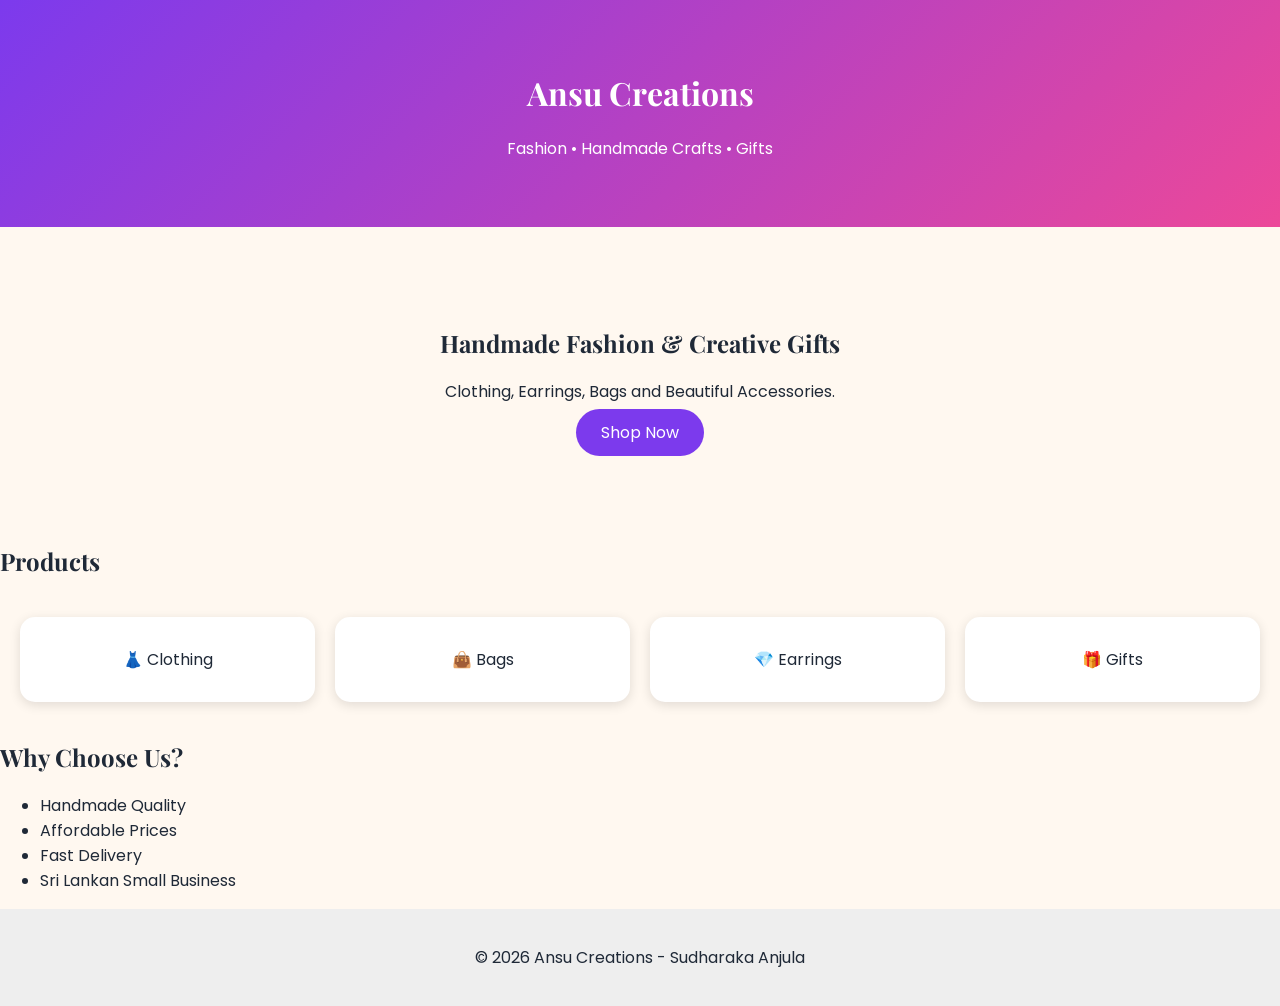
==== index.html @ 18006eec "Add files via upload" ====
<!DOCTYPE html>
<html>
<head>
<meta charset="UTF-8">
<meta name="viewport" content="width=device-width,initial-scale=1">
<title>Ansu Creations</title>
<link href="https://fonts.googleapis.com/css2?family=Poppins:wght@300;400;600&family=Playfair+Display:wght@700&display=swap" rel="stylesheet">
<link rel="stylesheet" href="style.css">
</head>
<body>
<header>
<h1>Ansu Creations</h1>
<p>Fashion • Handmade Crafts • Gifts</p>
</header>

<section class="hero">
<h2>Handmade Fashion & Creative Gifts</h2>
<p>Clothing, Earrings, Bags and Beautiful Accessories.</p>
<a class="btn" href="#products">Shop Now</a>
</section>

<section id="products">
<h2>Products</h2>
<div class="grid">
<div class="card">👗 Clothing</div>
<div class="card">👜 Bags</div>
<div class="card">💎 Earrings</div>
<div class="card">🎁 Gifts</div>
</div>
</section>

<section>
<h2>Why Choose Us?</h2>
<ul>
<li>Handmade Quality</li>
<li>Affordable Prices</li>
<li>Fast Delivery</li>
<li>Sri Lankan Small Business</li>
</ul>
</section>

<footer>
<p>© 2026 Ansu Creations - Sudharaka Anjula</p>
</footer>
<script src="script.js"></script>
</body>
</html>
---- style.css ----
body{margin:0;font-family:Poppins,sans-serif;background:#FFF8F0;color:#1F2937}
header{background:linear-gradient(135deg,#7C3AED,#EC4899);color:#fff;text-align:center;padding:50px}
h1,h2{font-family:'Playfair Display',serif}
.hero{text-align:center;padding:80px 20px}
.btn{background:#7C3AED;color:white;padding:12px 25px;border-radius:30px;text-decoration:none}
.grid{display:grid;grid-template-columns:repeat(auto-fit,minmax(180px,1fr));gap:20px;padding:20px}
.card{background:white;padding:30px;border-radius:15px;box-shadow:0 3px 12px rgba(0,0,0,.12);text-align:center}
footer{text-align:center;padding:20px;background:#eee}
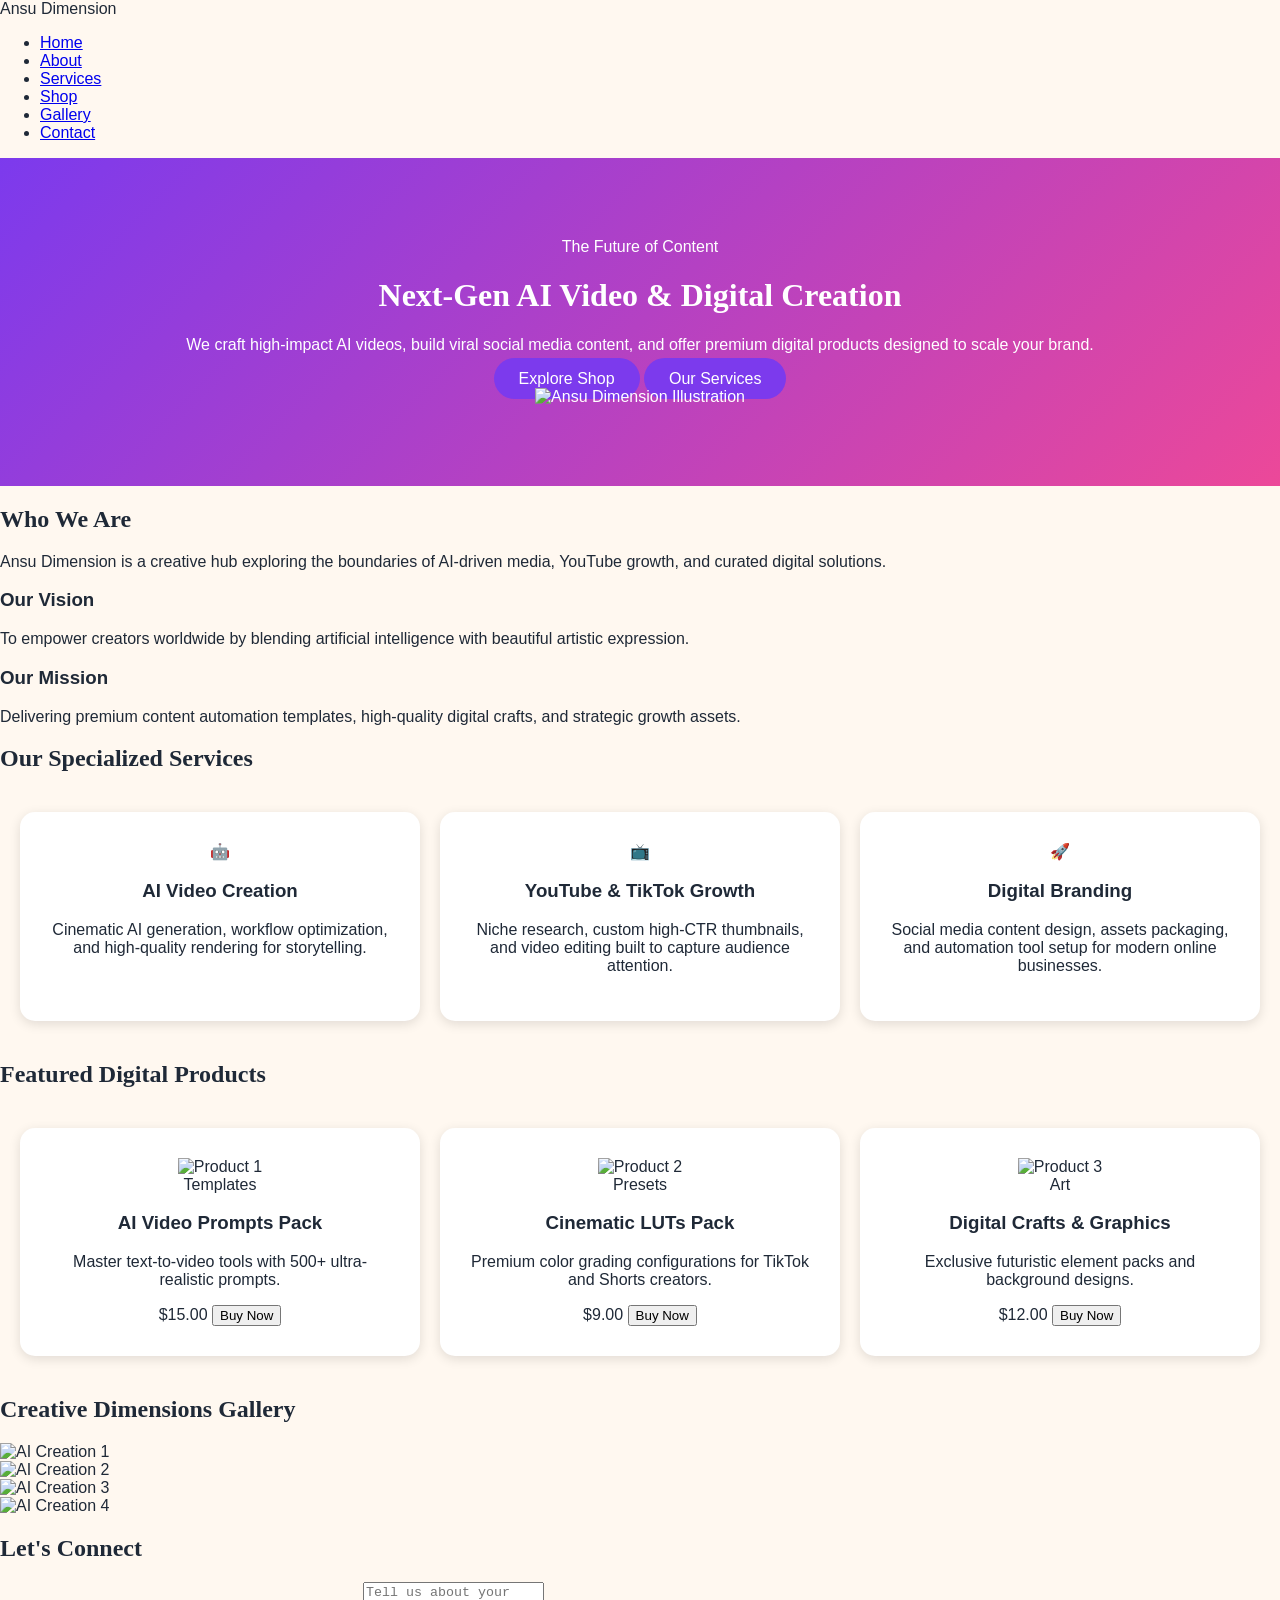
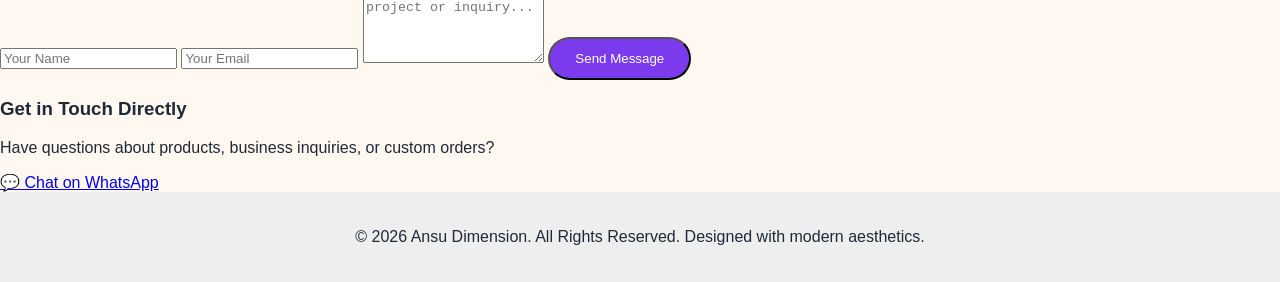
==== commit 28a3803a: "Revise index.html for branding and layout updates" ====
--- a/index.html
+++ b/index.html
@@ -1,47 +1,174 @@
 <!DOCTYPE html>
-<html>
+<html lang="en">
 <head>
-<meta charset="UTF-8">
-<meta name="viewport" content="width=device-width,initial-scale=1">
-<title>Ansu Creations</title>
-<link href="https://fonts.googleapis.com/css2?family=Poppins:wght@300;400;600&family=Playfair+Display:wght@700&display=swap" rel="stylesheet">
-<link rel="stylesheet" href="style.css">
+    <meta charset="UTF-8">
+    <meta name="viewport" content="width=device-width, initial-scale=1.0">
+    <title>Ansu Dimension | Create. Share. Sell.</title>
+    <link rel="stylesheet" href="style.css">
 </head>
 <body>
-<header>
-<h1>Ansu Creations</h1>
-<p>Fashion • Handmade Crafts • Gifts</p>
-</header>
 
-<section class="hero">
-<h2>Handmade Fashion & Creative Gifts</h2>
-<p>Clothing, Earrings, Bags and Beautiful Accessories.</p>
-<a class="btn" href="#products">Shop Now</a>
-</section>
+    <!-- Navigation Bar -->
+    <nav class="navbar">
+        <div class="logo">Ansu <span>Dimension</span></div>
+        <ul class="nav-links">
+            <li><a href="#home">Home</a></li>
+            <li><a href="#about">About</a></li>
+            <li><a href="#services">Services</a></li>
+            <li><a href="#shop">Shop</a></li>
+            <li><a href="#gallery">Gallery</a></li>
+            <li><a href="#contact">Contact</a></li>
+        </ul>
+    </nav>
 
-<section id="products">
-<h2>Products</h2>
-<div class="grid">
-<div class="card">👗 Clothing</div>
-<div class="card">👜 Bags</div>
-<div class="card">💎 Earrings</div>
-<div class="card">🎁 Gifts</div>
-</div>
-</section>
+    <!-- Hero Section -->
+    <header id="home" class="hero">
+        <div class="hero-container">
+            <div class="hero-text">
+                <span class="badge">The Future of Content</span>
+                <h1>Next-Gen AI Video & Digital Creation</h1>
+                <p>We craft high-impact AI videos, build viral social media content, and offer premium digital products designed to scale your brand.</p>
+                <div class="hero-buttons">
+                    <a href="#shop" class="btn btn-primary">Explore Shop</a>
+                    <a href="#services" class="btn btn-secondary">Our Services</a>
+                </div>
+            </div>
+            <div class="hero-image">
+                <img src="assets/hero-illustration.svg" alt="Ansu Dimension Illustration">
+            </div>
+        </div>
+    </header>
 
-<section>
-<h2>Why Choose Us?</h2>
-<ul>
-<li>Handmade Quality</li>
-<li>Affordable Prices</li>
-<li>Fast Delivery</li>
-<li>Sri Lankan Small Business</li>
-</ul>
-</section>
+    <!-- About Section -->
+    <section id="about" class="about">
+        <div class="container">
+            <h2>Who We Are</h2>
+            <div class="line"></div>
+            <p class="section-desc">Ansu Dimension is a creative hub exploring the boundaries of AI-driven media, YouTube growth, and curated digital solutions.</p>
+            <div class="about-grid">
+                <div class="about-box">
+                    <h3>Our Vision</h3>
+                    <p>To empower creators worldwide by blending artificial intelligence with beautiful artistic expression.</p>
+                </div>
+                <div class="about-box">
+                    <h3>Our Mission</h3>
+                    <p>Delivering premium content automation templates, high-quality digital crafts, and strategic growth assets.</p>
+                </div>
+            </div>
+        </div>
+    </section>
 
-<footer>
-<p>© 2026 Ansu Creations - Sudharaka Anjula</p>
-</footer>
-<script src="script.js"></script>
+    <!-- Services Section -->
+    <section id="services" class="services">
+        <div class="container">
+            <h2>Our Specialized Services</h2>
+            <div class="line"></div>
+            <div class="grid">
+                <div class="card service-card">
+                    <div class="icon">🤖</div>
+                    <h3>AI Video Creation</h3>
+                    <p>Cinematic AI generation, workflow optimization, and high-quality rendering for storytelling.</p>
+                </div>
+                <div class="card service-card">
+                    <div class="icon">📺</div>
+                    <h3>YouTube & TikTok Growth</h3>
+                    <p>Niche research, custom high-CTR thumbnails, and video editing built to capture audience attention.</p>
+                </div>
+                <div class="card service-card">
+                    <div class="icon">🚀</div>
+                    <h3>Digital Branding</h3>
+                    <p>Social media content design, assets packaging, and automation tool setup for modern online businesses.</p>
+                </div>
+            </div>
+        </div>
+    </section>
+
+    <!-- Shop Section -->
+    <section id="shop" class="shop">
+        <div class="container">
+            <h2>Featured Digital Products</h2>
+            <div class="line"></div>
+            <div class="grid">
+                <div class="card product-card">
+                    <img src="assets/prod-templates.svg" alt="Product 1">
+                    <div class="product-info">
+                        <span class="prod-tag">Templates</span>
+                        <h3>AI Video Prompts Pack</h3>
+                        <p>Master text-to-video tools with 500+ ultra-realistic prompts.</p>
+                        <div class="price-row">
+                            <span class="price">$15.00</span>
+                            <button class="btn-buy" onclick="buyItem('AI Video Prompts Pack')">Buy Now</button>
+                        </div>
+                    </div>
+                </div>
+                <div class="card product-card">
+                    <img src="assets/prod-lut.svg" alt="Product 2">
+                    <div class="product-info">
+                        <span class="prod-tag">Presets</span>
+                        <h3>Cinematic LUTs Pack</h3>
+                        <p>Premium color grading configurations for TikTok and Shorts creators.</p>
+                        <div class="price-row">
+                            <span class="price">$9.00</span>
+                            <button class="btn-buy" onclick="buyItem('Cinematic LUTs Pack')">Buy Now</button>
+                        </div>
+                    </div>
+                </div>
+                <div class="card product-card">
+                    <img src="assets/prod-crafts.svg" alt="Product 3">
+                    <div class="product-info">
+                        <span class="prod-tag">Art</span>
+                        <h3>Digital Crafts & Graphics</h3>
+                        <p>Exclusive futuristic element packs and background designs.</p>
+                        <div class="price-row">
+                            <span class="price">$12.00</span>
+                            <button class="btn-buy" onclick="buyItem('Digital Crafts Pack')">Buy Now</button>
+                        </div>
+                    </div>
+                </div>
+            </div>
+        </div>
+    </section>
+
+    <!-- Gallery Section -->
+    <section id="gallery" class="gallery">
+        <div class="container">
+            <h2>Creative Dimensions Gallery</h2>
+            <div class="line"></div>
+            <div class="gallery-grid">
+                <div class="gallery-item"><img src="assets/gal-1.svg" alt="AI Creation 1"></div>
+                <div class="gallery-item"><img src="assets/gal-2.svg" alt="AI Creation 2"></div>
+                <div class="gallery-item"><img src="assets/gal-3.svg" alt="AI Creation 3"></div>
+                <div class="gallery-item"><img src="assets/gal-4.svg" alt="AI Creation 4"></div>
+            </div>
+        </div>
+    </section>
+
+    <!-- Contact Section -->
+    <section id="contact" class="contact">
+        <div class="container">
+            <h2>Let's Connect</h2>
+            <div class="line"></div>
+            <div class="contact-wrapper">
+                <form class="contact-form" onsubmit="handleForm(event)">
+                    <input type="text" placeholder="Your Name" required>
+                    <input type="email" placeholder="Your Email" required>
+                    <textarea placeholder="Tell us about your project or inquiry..." rows="5" required></textarea>
+                    <button type="submit" class="btn btn-primary">Send Message</button>
+                </form>
+                <div class="contact-info">
+                    <h3>Get in Touch Directly</h3>
+                    <p>Have questions about products, business inquiries, or custom orders?</p>
+                    <a href="https://wa.me/#" class="btn-whatsapp" target="_blank">💬 Chat on WhatsApp</a>
+                </div>
+            </div>
+        </div>
+    </section>
+
+    <!-- Footer -->
+    <footer>
+        <p>&copy; 2026 Ansu Dimension. All Rights Reserved. Designed with modern aesthetics.</p>
+    </footer>
+
+    <script src="script.js"></script>
 </body>
-</html>+</html>
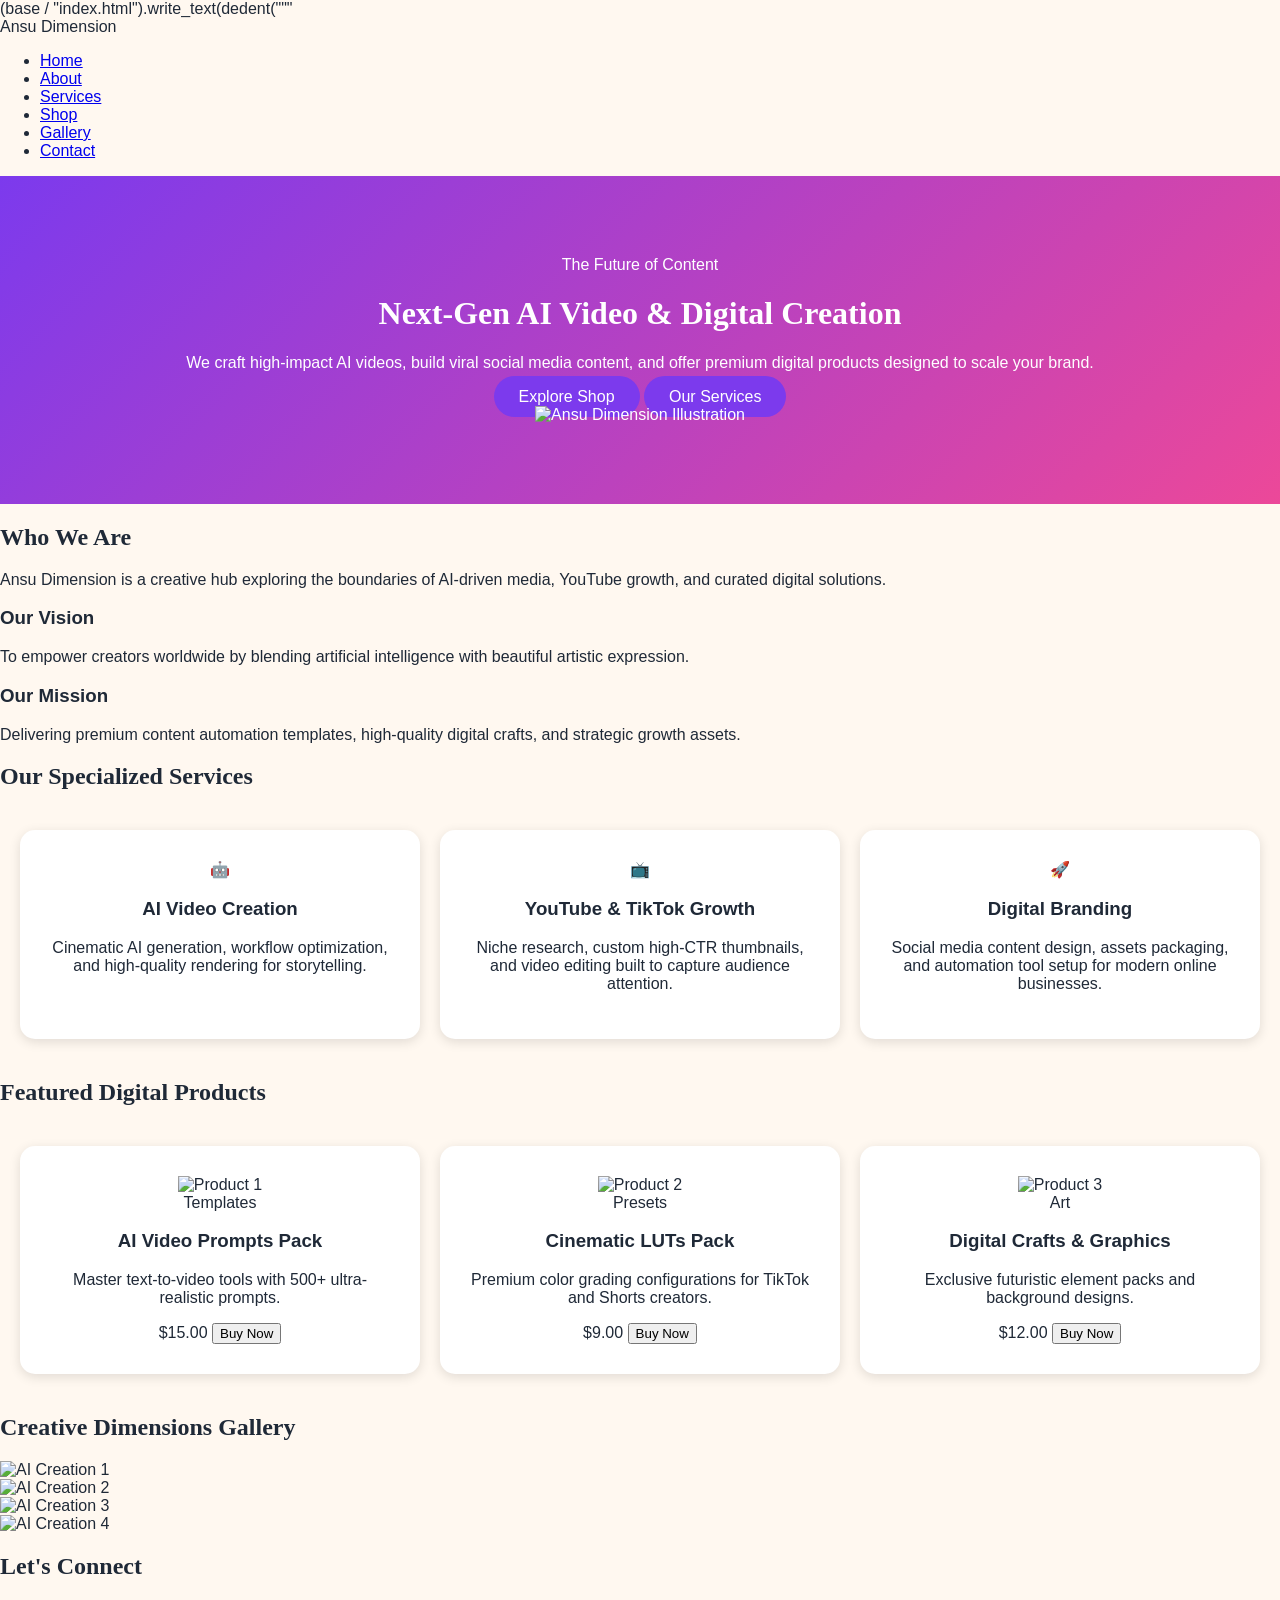
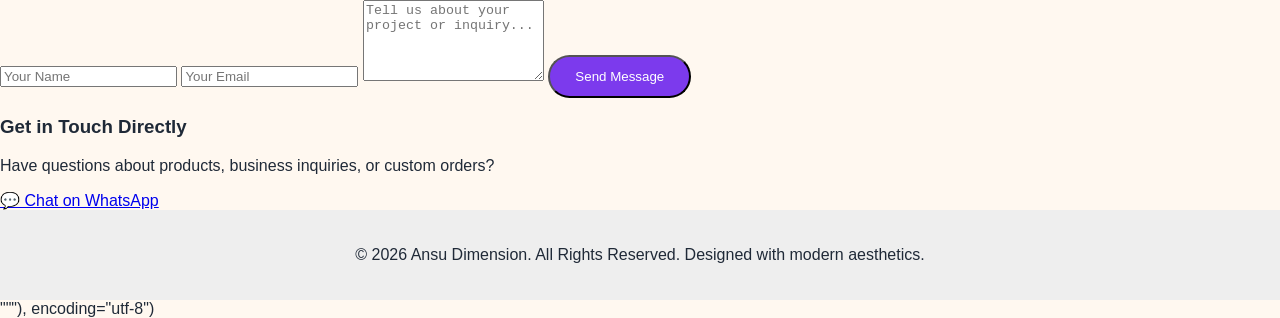
==== commit 182c9ebe: "Fix HTML structure and add missing newline" ====
--- a/index.html
+++ b/index.html
@@ -1,3 +1,4 @@
+(base / "index.html").write_text(dedent("""
 <!DOCTYPE html>
 <html lang="en">
 <head>
@@ -172,3 +173,4 @@
     <script src="script.js"></script>
 </body>
 </html>
+"""), encoding="utf-8")
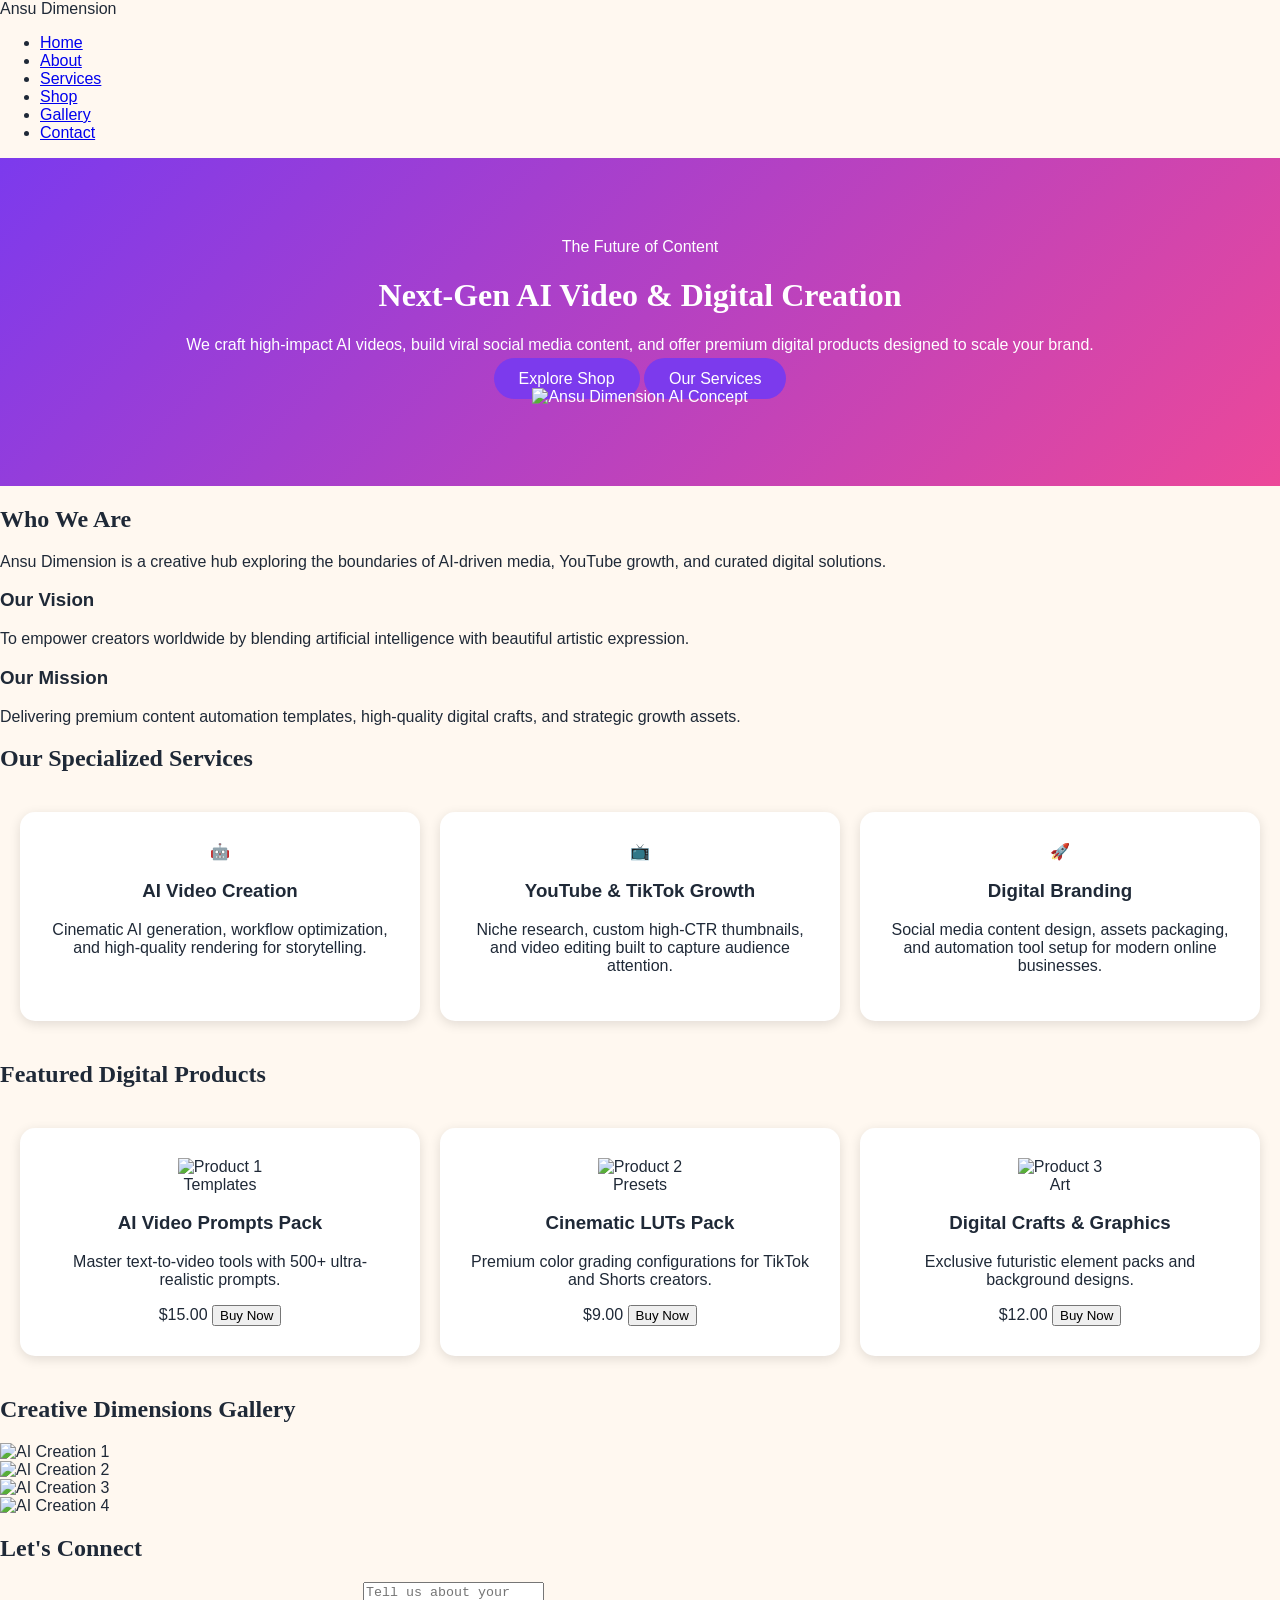
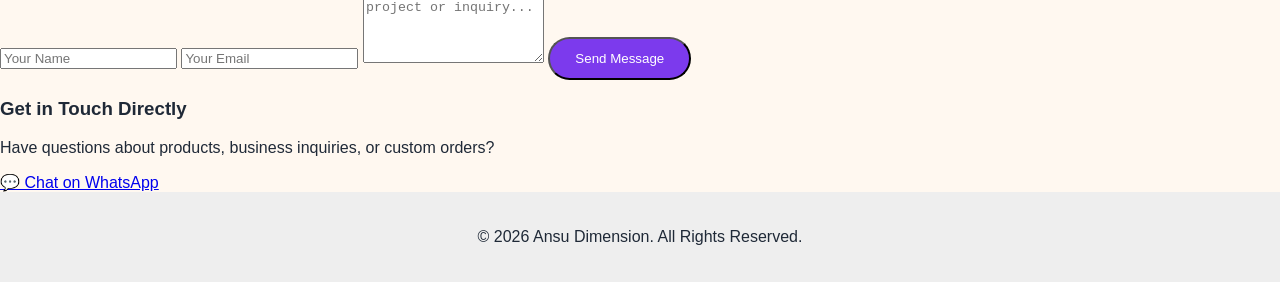
==== commit b7a5366c: "Update image sources and footer text in index.html Replaced local image sources with external URLs f" ====
--- a/index.html
+++ b/index.html
@@ -1,4 +1,3 @@
-(base / "index.html").write_text(dedent("""
 <!DOCTYPE html>
 <html lang="en">
 <head>
@@ -9,7 +8,6 @@
 </head>
 <body>
 
-    <!-- Navigation Bar -->
     <nav class="navbar">
         <div class="logo">Ansu <span>Dimension</span></div>
         <ul class="nav-links">
@@ -22,7 +20,6 @@
         </ul>
     </nav>
 
-    <!-- Hero Section -->
     <header id="home" class="hero">
         <div class="hero-container">
             <div class="hero-text">
@@ -35,12 +32,11 @@
                 </div>
             </div>
             <div class="hero-image">
-                <img src="assets/hero-illustration.svg" alt="Ansu Dimension Illustration">
+                <img src="https://images.unsplash.com/photo-1618005182384-a83a8bd57fbe?q=80&w=800&auto=format&fit=crop" alt="Ansu Dimension AI Concept">
             </div>
         </div>
     </header>
 
-    <!-- About Section -->
     <section id="about" class="about">
         <div class="container">
             <h2>Who We Are</h2>
@@ -59,7 +55,6 @@
         </div>
     </section>
 
-    <!-- Services Section -->
     <section id="services" class="services">
         <div class="container">
             <h2>Our Specialized Services</h2>
@@ -84,14 +79,13 @@
         </div>
     </section>
 
-    <!-- Shop Section -->
     <section id="shop" class="shop">
         <div class="container">
             <h2>Featured Digital Products</h2>
             <div class="line"></div>
             <div class="grid">
                 <div class="card product-card">
-                    <img src="assets/prod-templates.svg" alt="Product 1">
+                    <img src="https://images.unsplash.com/photo-1620641788421-7a1c342ea42e?q=80&w=600&auto=format&fit=crop" alt="Product 1">
                     <div class="product-info">
                         <span class="prod-tag">Templates</span>
                         <h3>AI Video Prompts Pack</h3>
@@ -103,7 +97,7 @@
                     </div>
                 </div>
                 <div class="card product-card">
-                    <img src="assets/prod-lut.svg" alt="Product 2">
+                    <img src="https://images.unsplash.com/photo-1579783902614-a3fb3927b6a5?q=80&w=600&auto=format&fit=crop" alt="Product 2">
                     <div class="product-info">
                         <span class="prod-tag">Presets</span>
                         <h3>Cinematic LUTs Pack</h3>
@@ -115,7 +109,7 @@
                     </div>
                 </div>
                 <div class="card product-card">
-                    <img src="assets/prod-crafts.svg" alt="Product 3">
+                    <img src="https://images.unsplash.com/photo-1614850523459-c2f4c699c52e?q=80&w=600&auto=format&fit=crop" alt="Product 3">
                     <div class="product-info">
                         <span class="prod-tag">Art</span>
                         <h3>Digital Crafts & Graphics</h3>
@@ -130,21 +124,19 @@
         </div>
     </section>
 
-    <!-- Gallery Section -->
     <section id="gallery" class="gallery">
         <div class="container">
             <h2>Creative Dimensions Gallery</h2>
             <div class="line"></div>
             <div class="gallery-grid">
-                <div class="gallery-item"><img src="assets/gal-1.svg" alt="AI Creation 1"></div>
-                <div class="gallery-item"><img src="assets/gal-2.svg" alt="AI Creation 2"></div>
-                <div class="gallery-item"><img src="assets/gal-3.svg" alt="AI Creation 3"></div>
-                <div class="gallery-item"><img src="assets/gal-4.svg" alt="AI Creation 4"></div>
+                <div class="gallery-item"><img src="https://images.unsplash.com/photo-1634017839464-5c339ebe3cb4?q=80&w=500" alt="AI Creation 1"></div>
+                <div class="gallery-item"><img src="https://images.unsplash.com/photo-1642543492481-44e81e3914a7?q=80&w=500" alt="AI Creation 2"></div>
+                <div class="gallery-item"><img src="https://images.unsplash.com/photo-1620641788421-7a1c342ea42e?q=80&w=500" alt="AI Creation 3"></div>
+                <div class="gallery-item"><img src="https://images.unsplash.com/photo-1618005182384-a83a8bd57fbe?q=80&w=500" alt="AI Creation 4"></div>
             </div>
         </div>
     </section>
 
-    <!-- Contact Section -->
     <section id="contact" class="contact">
         <div class="container">
             <h2>Let's Connect</h2>
@@ -165,12 +157,10 @@
         </div>
     </section>
 
-    <!-- Footer -->
     <footer>
-        <p>&copy; 2026 Ansu Dimension. All Rights Reserved. Designed with modern aesthetics.</p>
+        <p>&copy; 2026 Ansu Dimension. All Rights Reserved.</p>
     </footer>
 
     <script src="script.js"></script>
 </body>
 </html>
-"""), encoding="utf-8")
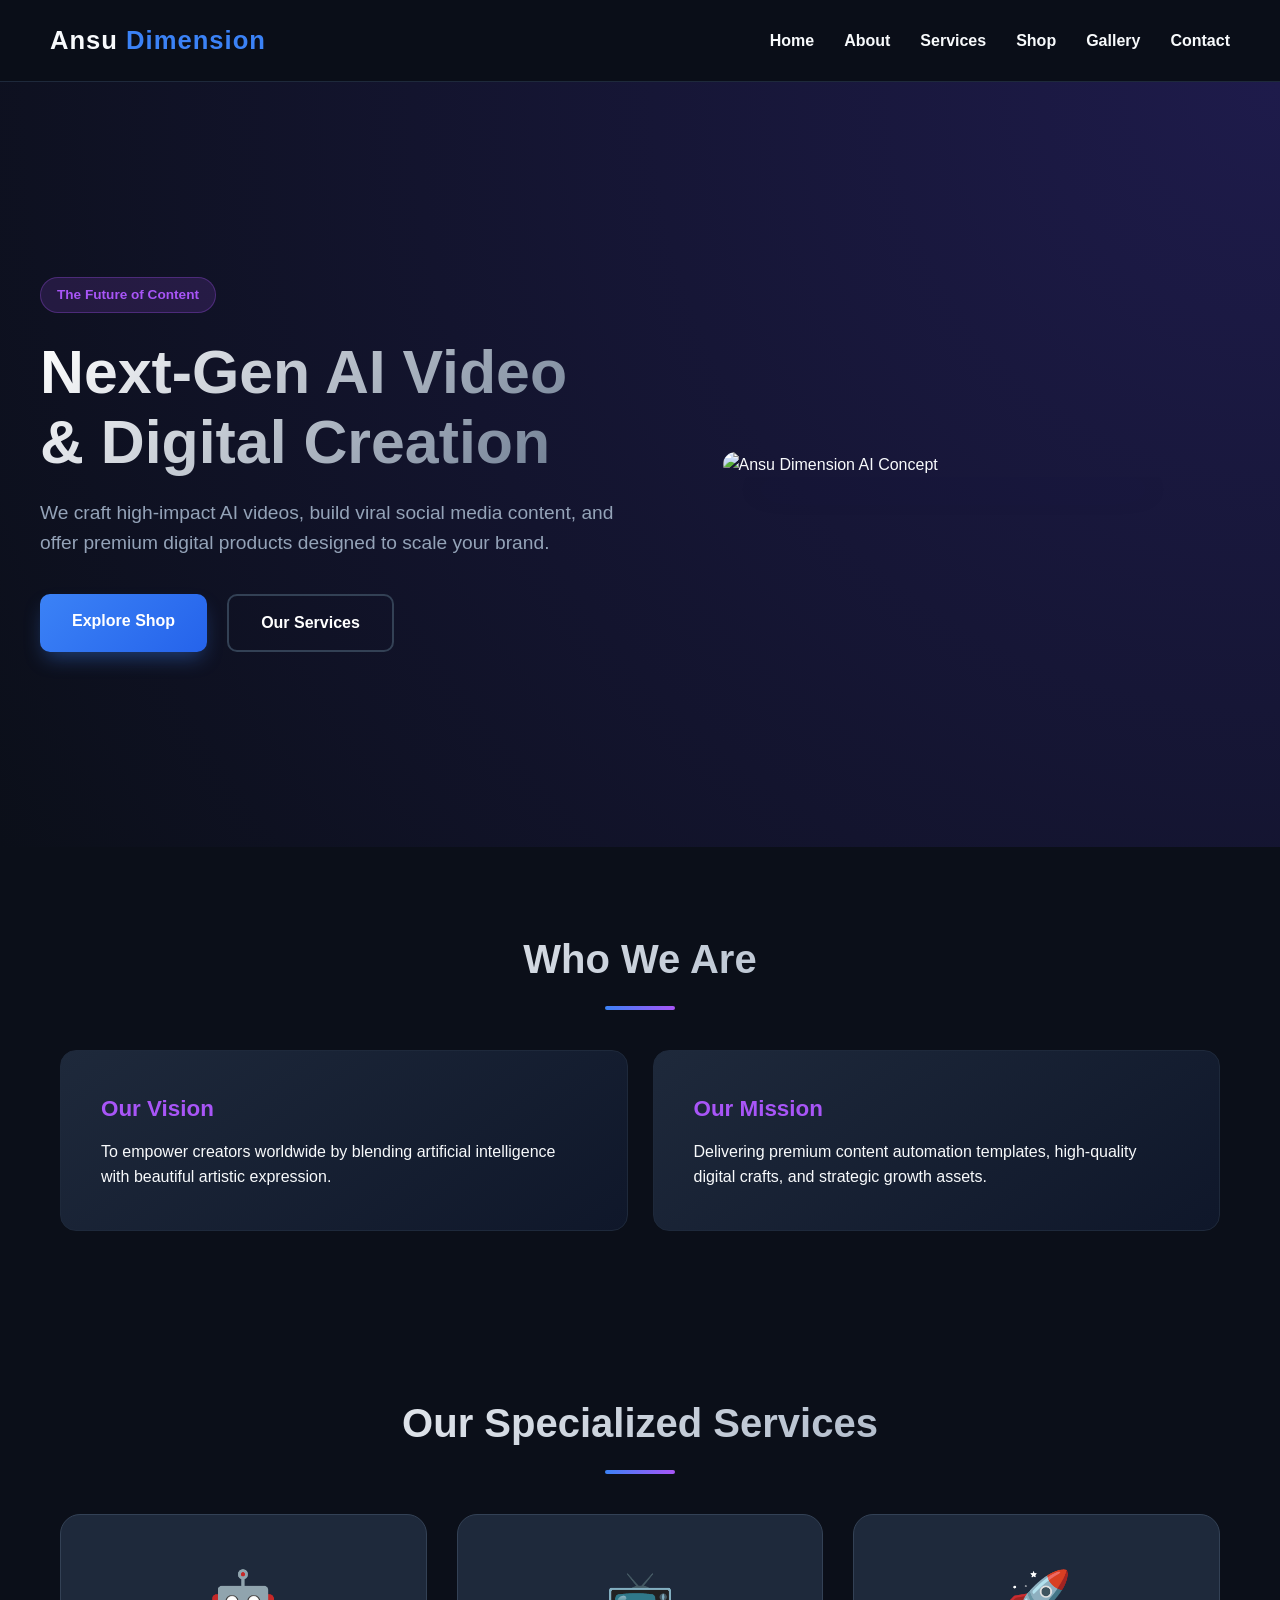
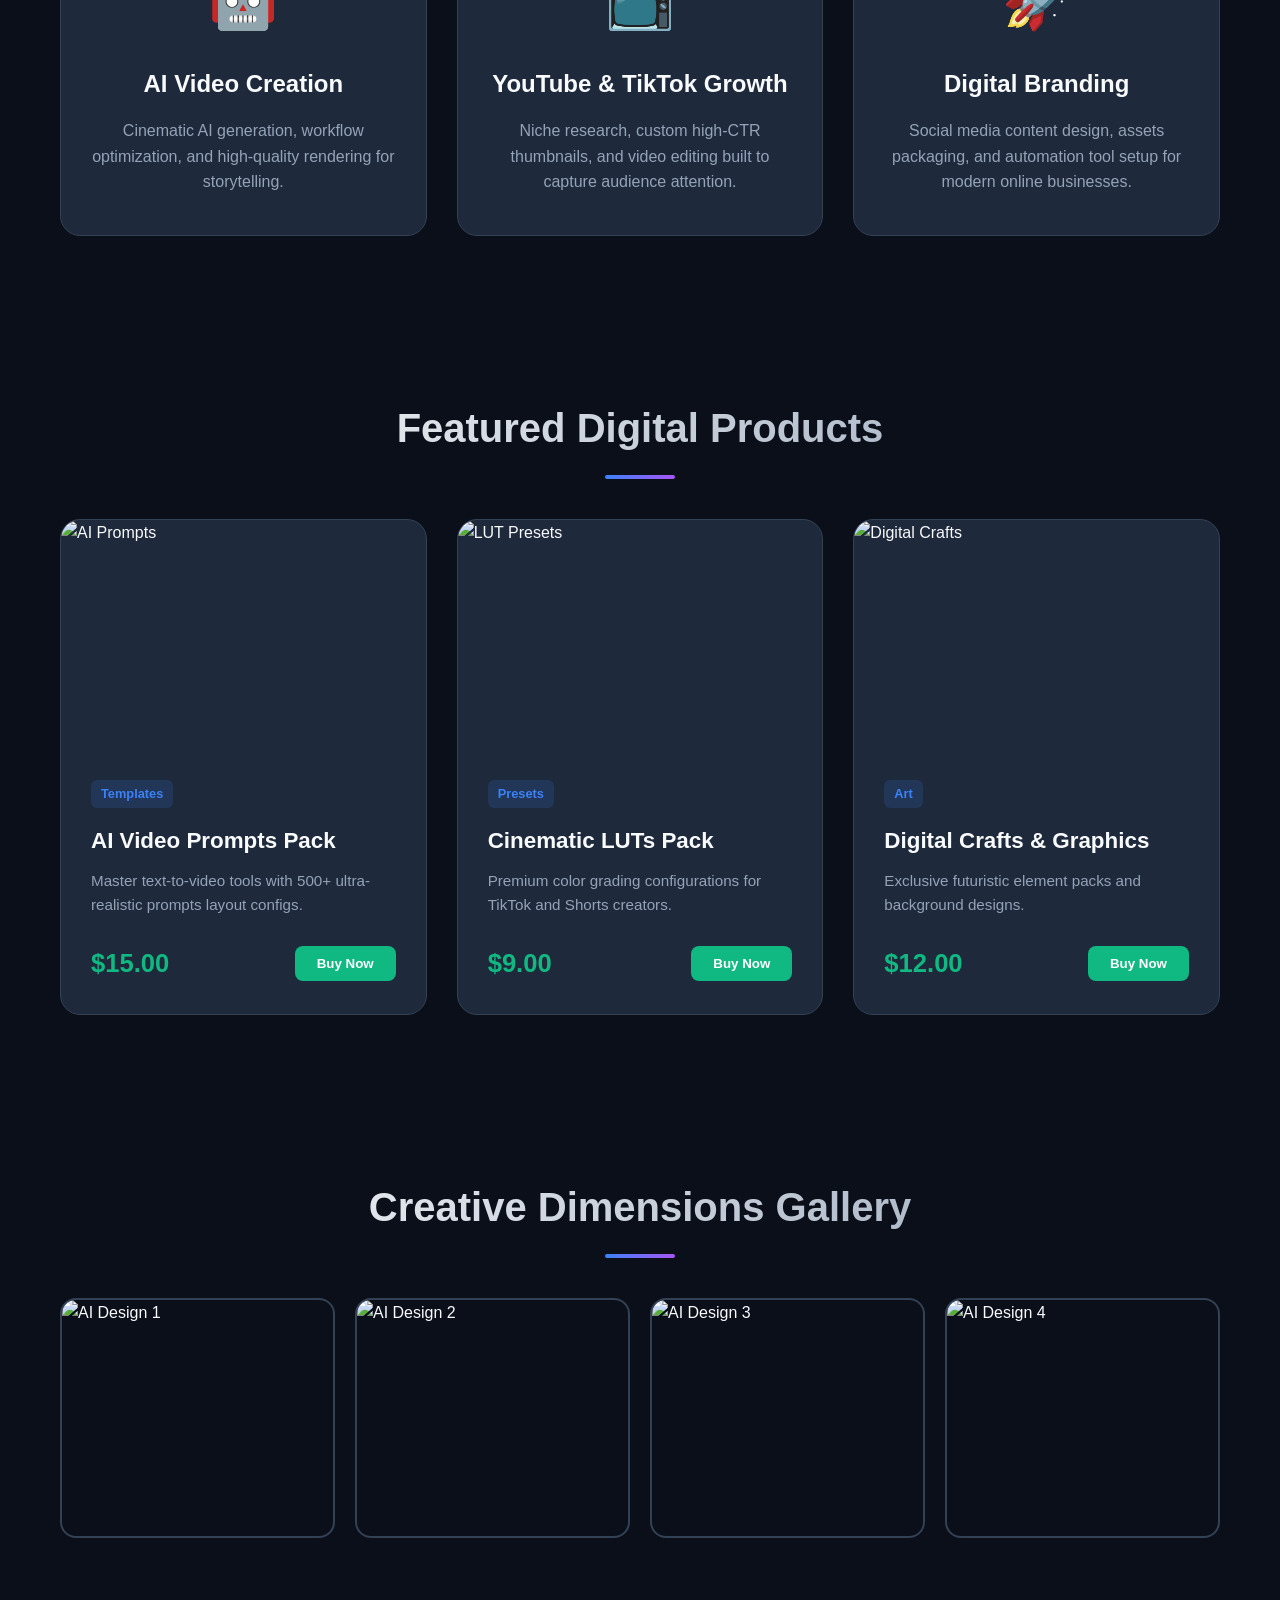
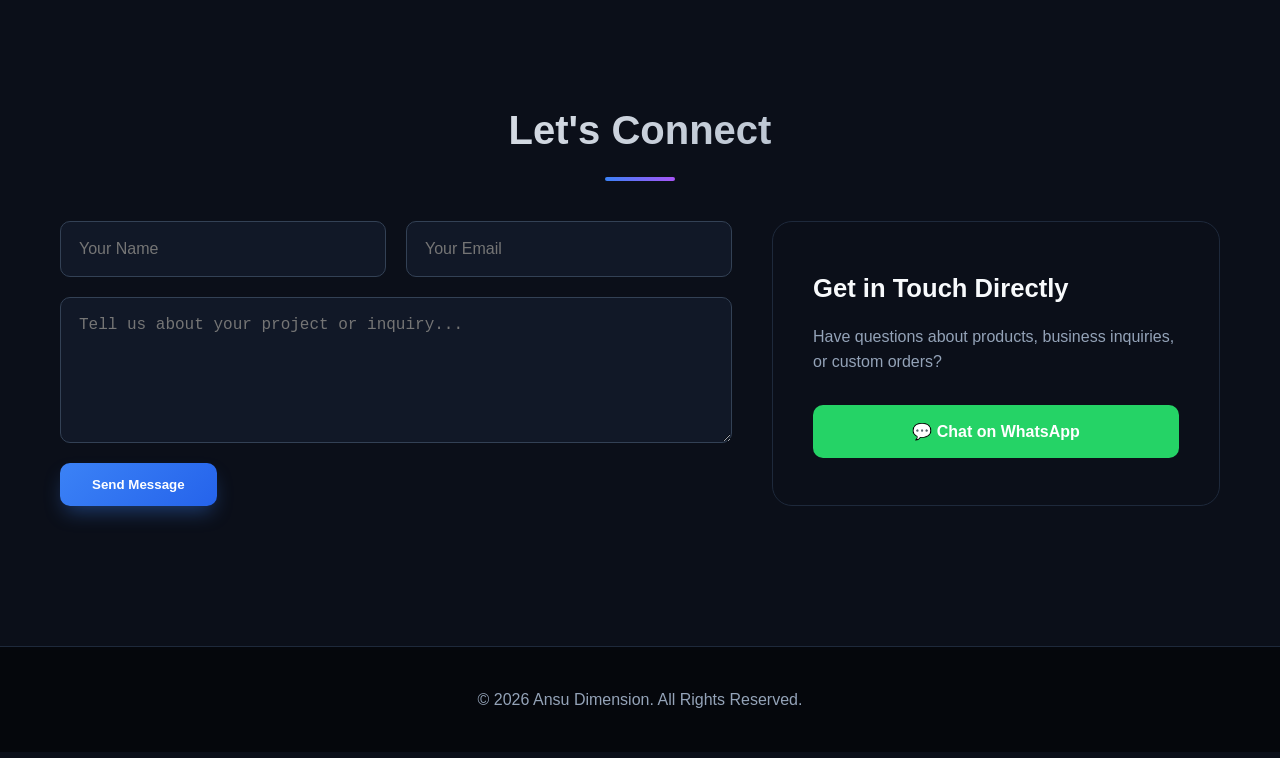
==== commit cdbb4658: "Update title and add CSS styles to index.html" ====
--- a/index.html
+++ b/index.html
@@ -3,11 +3,468 @@
 <head>
     <meta charset="UTF-8">
     <meta name="viewport" content="width=device-width, initial-scale=1.0">
-    <title>Ansu Dimension | Create. Share. Sell.</title>
-    <link rel="stylesheet" href="style.css">
+    <title>Ansu Dimension | Premium AI Creation</title>
+    <style>
+        /* Modern Premium Variables */
+        :root {
+            --bg-dark: #0b0f19;
+            --bg-card: #1e293b;
+            --primary: #3b82f6;
+            --primary-glow: #2563eb;
+            --accent: #a855f7;
+            --text-main: #f8fafc;
+            --text-sub: #94a3b8;
+        }
+
+        * {
+            margin: 0;
+            padding: 0;
+            box-sizing: border-box;
+        }
+
+        html {
+            scroll-behavior: smooth;
+        }
+
+        body {
+            font-family: 'Segoe UI', Tahoma, Geneva, Verdana, sans-serif;
+            background-color: var(--bg-dark);
+            color: var(--text-main);
+            line-height: 1.6;
+            overflow-x: hidden;
+        }
+
+        .container {
+            max-width: 1200px;
+            margin: 0 auto;
+            padding: 80px 20px;
+        }
+
+        /* Titles Styling */
+        h2 {
+            text-align: center;
+            font-size: 2.5rem;
+            font-weight: 800;
+            background: linear-gradient(135deg, #fff, var(--text-sub));
+            -webkit-background-clip: text;
+            -webkit-text-fill-color: transparent;
+        }
+
+        .line {
+            width: 70px;
+            height: 4px;
+            background: linear-gradient(90deg, var(--primary), var(--accent));
+            margin: 15px auto 40px auto;
+            border-radius: 10px;
+        }
+
+        /* Bulletproof Navigation */
+        .navbar {
+            display: flex;
+            justify-content: space-between;
+            align-items: center;
+            padding: 20px 50px;
+            background-color: rgba(11, 15, 25, 0.9);
+            backdrop-filter: blur(10px);
+            position: sticky;
+            top: 0;
+            z-index: 1000;
+            border-bottom: 1px solid #1e293b;
+        }
+
+        .navbar .logo {
+            font-size: 1.6rem;
+            font-weight: 800;
+            letter-spacing: 1px;
+        }
+
+        .navbar .logo span {
+            color: var(--primary);
+        }
+
+        .nav-links {
+            display: flex;
+            list-style: none;
+            gap: 30px;
+        }
+
+        .nav-links a {
+            color: var(--text-main);
+            text-decoration: none;
+            font-weight: 600;
+            transition: color 0.3s;
+        }
+
+        .nav-links a:hover {
+            color: var(--primary);
+        }
+
+        /* Gorgeous Hero Section */
+        .hero {
+            background: radial-gradient(circle at top right, #1e1b4b, var(--bg-dark));
+            padding: 100px 20px;
+            min-height: 85vh;
+            display: flex;
+            align-items: center;
+        }
+
+        .hero-container {
+            max-width: 1200px;
+            margin: 0 auto;
+            display: flex;
+            align-items: center;
+            justify-content: space-between;
+            gap: 50px;
+            flex-wrap: wrap;
+        }
+
+        .hero-text {
+            flex: 1;
+            min-width: 320px;
+        }
+
+        .badge {
+            background: rgba(168, 85, 247, 0.15);
+            color: var(--accent);
+            padding: 6px 16px;
+            border-radius: 30px;
+            font-size: 0.85rem;
+            font-weight: 700;
+            display: inline-block;
+            margin-bottom: 25px;
+            border: 1px solid rgba(168, 85, 247, 0.3);
+        }
+
+        .hero-text h1 {
+            font-size: 3.8rem;
+            line-height: 1.15;
+            margin-bottom: 20px;
+            font-weight: 800;
+            background: linear-gradient(135deg, #ffffff, #64748b);
+            -webkit-background-clip: text;
+            -webkit-text-fill-color: transparent;
+        }
+
+        .hero-text p {
+            color: var(--text-sub);
+            font-size: 1.2rem;
+            margin-bottom: 35px;
+        }
+
+        .hero-buttons {
+            display: flex;
+            gap: 20px;
+        }
+
+        .hero-image {
+            flex: 1;
+            min-width: 320px;
+            display: flex;
+            justify-content: center;
+        }
+
+        .hero-image img {
+            width: 100%;
+            max-width: 460px;
+            border-radius: 24px;
+            box-shadow: 0 25px 50px -12px rgba(59, 130, 246, 0.25);
+            animation: floating 4s ease-in-out infinite;
+        }
+
+        /* Buttons Styling */
+        .btn {
+            padding: 14px 32px;
+            border-radius: 10px;
+            font-weight: 600;
+            text-decoration: none;
+            display: inline-block;
+            transition: all 0.3s ease;
+            text-align: center;
+        }
+
+        .btn-primary {
+            background: linear-gradient(135deg, var(--primary), var(--primary-glow));
+            color: white;
+            box-shadow: 0 10px 20px -5px rgba(59, 130, 246, 0.4);
+        }
+
+        .btn-primary:hover {
+            transform: translateY(-3px);
+            box-shadow: 0 15px 25px -5px rgba(59, 130, 246, 0.6);
+        }
+
+        .btn-secondary {
+            background-color: transparent;
+            color: white;
+            border: 2px solid #334155;
+        }
+
+        .btn-secondary:hover {
+            background-color: #1e293b;
+            border-color: #475569;
+            transform: translateY(-3px);
+        }
+
+        /* Structured Grids to fix image alignment */
+        .grid {
+            display: grid;
+            grid-template-columns: repeat(auto-fit, minmax(320px, 1fr));
+            gap: 30px;
+            margin-top: 20px;
+        }
+
+        .card {
+            background-color: var(--bg-card);
+            border: 1px solid #334155;
+            border-radius: 20px;
+            overflow: hidden;
+            transition: all 0.3s ease;
+            display: flex;
+            flex-direction: column;
+        }
+
+        .card:hover {
+            transform: translateY(-10px);
+            box-shadow: 0 20px 30px -10px rgba(139, 92, 246, 0.2);
+            border-color: var(--accent);
+        }
+
+        /* About Section Layout */
+        .about-grid {
+            display: grid;
+            grid-template-columns: repeat(auto-fit, minmax(280px, 1fr));
+            gap: 25px;
+            margin-top: 20px;
+        }
+
+        .about-box {
+            background: linear-gradient(145deg, #1e293b, #0f172a);
+            padding: 40px;
+            border-radius: 16px;
+            border: 1px solid #1e293b;
+        }
+
+        .about-box h3 {
+            margin-bottom: 12px;
+            color: var(--accent);
+            font-size: 1.4rem;
+        }
+
+        /* Service Cards Layout */
+        .service-card {
+            padding: 40px 30px;
+            text-align: center;
+        }
+
+        .service-card .icon {
+            font-size: 3.5rem;
+            margin-bottom: 20px;
+        }
+
+        .service-card h3 {
+            font-size: 1.5rem;
+            margin-bottom: 15px;
+        }
+
+        .service-card p {
+            color: var(--text-sub);
+        }
+
+        /* Shop Section Fixes (Fixed Layout from image_8a70de.jpg) */
+        .product-card img {
+            width: 100%;
+            height: 230px;
+            object-fit: cover;
+        }
+
+        .product-info {
+            padding: 30px;
+            display: flex;
+            flex-direction: column;
+            flex-grow: 1;
+        }
+
+        .prod-tag {
+            font-size: 0.8rem;
+            background: rgba(59, 130, 246, 0.15);
+            color: var(--primary);
+            padding: 4px 10px;
+            border-radius: 6px;
+            font-weight: 700;
+            align-self: flex-start;
+        }
+
+        .product-info h3 {
+            margin: 15px 0 10px 0;
+            font-size: 1.4rem;
+        }
+
+        .product-info p {
+            color: var(--text-sub);
+            font-size: 0.95rem;
+            margin-bottom: 25px;
+        }
+
+        .price-row {
+            display: flex;
+            justify-content: space-between;
+            align-items: center;
+            margin-top: auto;
+        }
+
+        .price {
+            font-size: 1.6rem;
+            font-weight: 800;
+            color: #10b981;
+        }
+
+        .btn-buy {
+            background: #10b981;
+            color: white;
+            border: none;
+            padding: 10px 22px;
+            border-radius: 8px;
+            cursor: pointer;
+            font-weight: 700;
+            transition: background 0.2s;
+        }
+
+        .btn-buy:hover {
+            background: #059669;
+        }
+
+        /* Gallery System Layout */
+        .gallery-grid {
+            display: grid;
+            grid-template-columns: repeat(auto-fit, minmax(260px, 1fr));
+            gap: 20px;
+        }
+
+        .gallery-item {
+            border-radius: 16px;
+            overflow: hidden;
+            height: 240px;
+            border: 2px solid #334155;
+        }
+
+        .gallery-item img {
+            width: 100%;
+            height: 100%;
+            object-fit: cover;
+            transition: transform 0.4s;
+        }
+
+        .gallery-item:hover img {
+            transform: scale(1.1);
+        }
+
+        /* Fix Contact Form Layout from image_8a6df7.png */
+        .contact-wrapper {
+            display: grid;
+            grid-template-columns: 1.5fr 1fr;
+            gap: 40px;
+            margin-top: 20px;
+        }
+
+        .contact-form {
+            display: flex;
+            flex-direction: column;
+            gap: 20px;
+        }
+
+        .contact-form .input-group {
+            display: grid;
+            grid-template-columns: 1fr 1fr;
+            gap: 20px;
+        }
+
+        .contact-form input, .contact-form textarea {
+            background-color: #111827;
+            border: 1px solid #334155;
+            padding: 18px;
+            border-radius: 10px;
+            color: white;
+            font-size: 1rem;
+            outline: none;
+            width: 100%;
+            transition: border-color 0.3s;
+        }
+
+        .contact-form input:focus, .contact-form textarea:focus {
+            border-color: var(--primary);
+        }
+
+        .contact-form .btn {
+            align-self: flex-start;
+            border: none;
+        }
+
+        .contact-info {
+            background-color: #0b0f19;
+            padding: 40px;
+            border-radius: 20px;
+            border: 1px solid #1e293b;
+            display: flex;
+            flex-direction: column;
+            justify-content: center;
+        }
+
+        .contact-info h3 {
+            font-size: 1.6rem;
+            margin-bottom: 15px;
+        }
+
+        .contact-info p {
+            color: var(--text-sub);
+            margin-bottom: 30px;
+        }
+
+        .btn-whatsapp {
+            background-color: #25d366;
+            color: white;
+            text-decoration: none;
+            padding: 14px 24px;
+            border-radius: 10px;
+            text-align: center;
+            font-weight: 700;
+            transition: opacity 0.2s;
+        }
+
+        .btn-whatsapp:hover {
+            opacity: 0.9;
+        }
+
+        /* Beautiful Footer */
+        footer {
+            text-align: center;
+            padding: 40px;
+            background-color: #05070c;
+            border-top: 1px solid #1e293b;
+            color: var(--text-sub);
+            margin-top: 60px;
+        }
+
+        /* Smooth Floating Animation */
+        @keyframes floating {
+            0%, 100% { transform: translateY(0); }
+            50% { transform: translateY(-20px); }
+        }
+
+        /* Smooth Responsive Tweaks */
+        @media (max-width: 900px) {
+            .contact-wrapper { grid-template-columns: 1fr; }
+            .navbar { flex-direction: column; gap: 20px; }
+            .hero-text h1 { font-size: 2.8rem; }
+        }
+
+        @media (max-width: 600px) {
+            .contact-form .input-group { grid-template-columns: 1fr; }
+        }
+    </style>
 </head>
 <body>
 
+    <!-- Navigation Bar -->
     <nav class="navbar">
         <div class="logo">Ansu <span>Dimension</span></div>
         <ul class="nav-links">
@@ -20,6 +477,7 @@
         </ul>
     </nav>
 
+    <!-- Hero Section -->
     <header id="home" class="hero">
         <div class="hero-container">
             <div class="hero-text">
@@ -37,11 +495,11 @@
         </div>
     </header>
 
+    <!-- About Section -->
     <section id="about" class="about">
         <div class="container">
             <h2>Who We Are</h2>
             <div class="line"></div>
-            <p class="section-desc">Ansu Dimension is a creative hub exploring the boundaries of AI-driven media, YouTube growth, and curated digital solutions.</p>
             <div class="about-grid">
                 <div class="about-box">
                     <h3>Our Vision</h3>
@@ -55,6 +513,7 @@
         </div>
     </section>
 
+    <!-- Services Section -->
     <section id="services" class="services">
         <div class="container">
             <h2>Our Specialized Services</h2>
@@ -79,17 +538,18 @@
         </div>
     </section>
 
+    <!-- Shop Section -->
     <section id="shop" class="shop">
         <div class="container">
             <h2>Featured Digital Products</h2>
             <div class="line"></div>
             <div class="grid">
                 <div class="card product-card">
-                    <img src="https://images.unsplash.com/photo-1620641788421-7a1c342ea42e?q=80&w=600&auto=format&fit=crop" alt="Product 1">
+                    <img src="https://images.unsplash.com/photo-1639762681485-074b7f938ba0?q=80&w=600&auto=format&fit=crop" alt="AI Prompts">
                     <div class="product-info">
                         <span class="prod-tag">Templates</span>
                         <h3>AI Video Prompts Pack</h3>
-                        <p>Master text-to-video tools with 500+ ultra-realistic prompts.</p>
+                        <p>Master text-to-video tools with 500+ ultra-realistic prompts layout configs.</p>
                         <div class="price-row">
                             <span class="price">$15.00</span>
                             <button class="btn-buy" onclick="buyItem('AI Video Prompts Pack')">Buy Now</button>
@@ -97,7 +557,7 @@
                     </div>
                 </div>
                 <div class="card product-card">
-                    <img src="https://images.unsplash.com/photo-1579783902614-a3fb3927b6a5?q=80&w=600&auto=format&fit=crop" alt="Product 2">
+                    <img src="https://images.unsplash.com/photo-1509198397868-475647b2a1e5?q=80&w=600&auto=format&fit=crop" alt="LUT Presets">
                     <div class="product-info">
                         <span class="prod-tag">Presets</span>
                         <h3>Cinematic LUTs Pack</h3>
@@ -109,7 +569,7 @@
                     </div>
                 </div>
                 <div class="card product-card">
-                    <img src="https://images.unsplash.com/photo-1614850523459-c2f4c699c52e?q=80&w=600&auto=format&fit=crop" alt="Product 3">
+                    <img src="https://images.unsplash.com/photo-1614850523459-c2f4c699c52e?q=80&w=600&auto=format&fit=crop" alt="Digital Crafts">
                     <div class="product-info">
                         <span class="prod-tag">Art</span>
                         <h3>Digital Crafts & Graphics</h3>
@@ -124,28 +584,32 @@
         </div>
     </section>
 
+    <!-- Gallery Section -->
     <section id="gallery" class="gallery">
         <div class="container">
             <h2>Creative Dimensions Gallery</h2>
             <div class="line"></div>
             <div class="gallery-grid">
-                <div class="gallery-item"><img src="https://images.unsplash.com/photo-1634017839464-5c339ebe3cb4?q=80&w=500" alt="AI Creation 1"></div>
-                <div class="gallery-item"><img src="https://images.unsplash.com/photo-1642543492481-44e81e3914a7?q=80&w=500" alt="AI Creation 2"></div>
-                <div class="gallery-item"><img src="https://images.unsplash.com/photo-1620641788421-7a1c342ea42e?q=80&w=500" alt="AI Creation 3"></div>
-                <div class="gallery-item"><img src="https://images.unsplash.com/photo-1618005182384-a83a8bd57fbe?q=80&w=500" alt="AI Creation 4"></div>
+                <div class="gallery-item"><img src="https://images.unsplash.com/photo-1634017839464-5c339ebe3cb4?q=80&w=500" alt="AI Design 1"></div>
+                <div class="gallery-item"><img src="https://images.unsplash.com/photo-1642543492481-44e81e3914a7?q=80&w=500" alt="AI Design 2"></div>
+                <div class="gallery-item"><img src="https://images.unsplash.com/photo-1620641788421-7a1c342ea42e?q=80&w=500" alt="AI Design 3"></div>
+                <div class="gallery-item"><img src="https://images.unsplash.com/photo-1618005182384-a83a8bd57fbe?q=80&w=500" alt="AI Design 4"></div>
             </div>
         </div>
     </section>
 
+    <!-- Contact Section -->
     <section id="contact" class="contact">
         <div class="container">
             <h2>Let's Connect</h2>
             <div class="line"></div>
             <div class="contact-wrapper">
                 <form class="contact-form" onsubmit="handleForm(event)">
-                    <input type="text" placeholder="Your Name" required>
-                    <input type="email" placeholder="Your Email" required>
-                    <textarea placeholder="Tell us about your project or inquiry..." rows="5" required></textarea>
+                    <div class="input-group">
+                        <input type="text" placeholder="Your Name" required>
+                        <input type="email" placeholder="Your Email" required>
+                    </div>
+                    <textarea placeholder="Tell us about your project or inquiry..." rows="6" required></textarea>
                     <button type="submit" class="btn btn-primary">Send Message</button>
                 </form>
                 <div class="contact-info">
@@ -157,10 +621,21 @@
         </div>
     </section>
 
+    <!-- Footer -->
     <footer>
         <p>&copy; 2026 Ansu Dimension. All Rights Reserved.</p>
     </footer>
 
-    <script src="script.js"></script>
+    <script>
+        function buyItem(itemName) {
+            alert('Thank you for choosing Ansu Dimension! Order process for "' + itemName + '" will trigger here.');
+        }
+
+        function handleForm(event) {
+            event.preventDefault();
+            alert('Thank you! Your message has been sent successfully.');
+            event.target.reset();
+        }
+    </script>
 </body>
 </html>
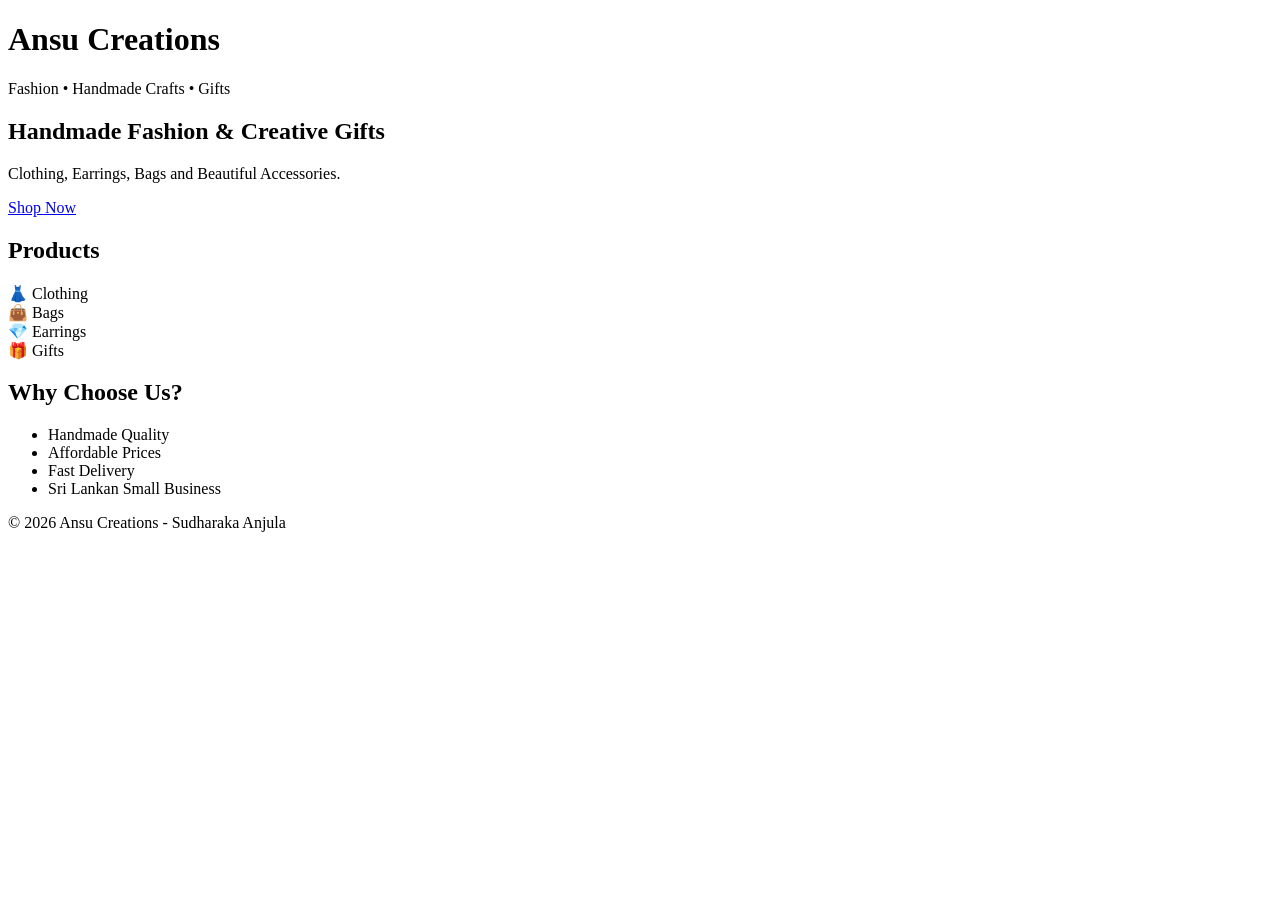
==== commit c4b5ccc8: "Add files via upload" ====
--- a/index.html
+++ b/index.html
@@ -1,641 +1,47 @@
 <!DOCTYPE html>
-<html lang="en">
+<html>
 <head>
-    <meta charset="UTF-8">
-    <meta name="viewport" content="width=device-width, initial-scale=1.0">
-    <title>Ansu Dimension | Premium AI Creation</title>
-    <style>
-        /* Modern Premium Variables */
-        :root {
-            --bg-dark: #0b0f19;
-            --bg-card: #1e293b;
-            --primary: #3b82f6;
-            --primary-glow: #2563eb;
-            --accent: #a855f7;
-            --text-main: #f8fafc;
-            --text-sub: #94a3b8;
-        }
-
-        * {
-            margin: 0;
-            padding: 0;
-            box-sizing: border-box;
-        }
-
-        html {
-            scroll-behavior: smooth;
-        }
-
-        body {
-            font-family: 'Segoe UI', Tahoma, Geneva, Verdana, sans-serif;
-            background-color: var(--bg-dark);
-            color: var(--text-main);
-            line-height: 1.6;
-            overflow-x: hidden;
-        }
-
-        .container {
-            max-width: 1200px;
-            margin: 0 auto;
-            padding: 80px 20px;
-        }
-
-        /* Titles Styling */
-        h2 {
-            text-align: center;
-            font-size: 2.5rem;
-            font-weight: 800;
-            background: linear-gradient(135deg, #fff, var(--text-sub));
-            -webkit-background-clip: text;
-            -webkit-text-fill-color: transparent;
-        }
-
-        .line {
-            width: 70px;
-            height: 4px;
-            background: linear-gradient(90deg, var(--primary), var(--accent));
-            margin: 15px auto 40px auto;
-            border-radius: 10px;
-        }
-
-        /* Bulletproof Navigation */
-        .navbar {
-            display: flex;
-            justify-content: space-between;
-            align-items: center;
-            padding: 20px 50px;
-            background-color: rgba(11, 15, 25, 0.9);
-            backdrop-filter: blur(10px);
-            position: sticky;
-            top: 0;
-            z-index: 1000;
-            border-bottom: 1px solid #1e293b;
-        }
-
-        .navbar .logo {
-            font-size: 1.6rem;
-            font-weight: 800;
-            letter-spacing: 1px;
-        }
-
-        .navbar .logo span {
-            color: var(--primary);
-        }
-
-        .nav-links {
-            display: flex;
-            list-style: none;
-            gap: 30px;
-        }
-
-        .nav-links a {
-            color: var(--text-main);
-            text-decoration: none;
-            font-weight: 600;
-            transition: color 0.3s;
-        }
-
-        .nav-links a:hover {
-            color: var(--primary);
-        }
-
-        /* Gorgeous Hero Section */
-        .hero {
-            background: radial-gradient(circle at top right, #1e1b4b, var(--bg-dark));
-            padding: 100px 20px;
-            min-height: 85vh;
-            display: flex;
-            align-items: center;
-        }
-
-        .hero-container {
-            max-width: 1200px;
-            margin: 0 auto;
-            display: flex;
-            align-items: center;
-            justify-content: space-between;
-            gap: 50px;
-            flex-wrap: wrap;
-        }
-
-        .hero-text {
-            flex: 1;
-            min-width: 320px;
-        }
-
-        .badge {
-            background: rgba(168, 85, 247, 0.15);
-            color: var(--accent);
-            padding: 6px 16px;
-            border-radius: 30px;
-            font-size: 0.85rem;
-            font-weight: 700;
-            display: inline-block;
-            margin-bottom: 25px;
-            border: 1px solid rgba(168, 85, 247, 0.3);
-        }
-
-        .hero-text h1 {
-            font-size: 3.8rem;
-            line-height: 1.15;
-            margin-bottom: 20px;
-            font-weight: 800;
-            background: linear-gradient(135deg, #ffffff, #64748b);
-            -webkit-background-clip: text;
-            -webkit-text-fill-color: transparent;
-        }
-
-        .hero-text p {
-            color: var(--text-sub);
-            font-size: 1.2rem;
-            margin-bottom: 35px;
-        }
-
-        .hero-buttons {
-            display: flex;
-            gap: 20px;
-        }
-
-        .hero-image {
-            flex: 1;
-            min-width: 320px;
-            display: flex;
-            justify-content: center;
-        }
-
-        .hero-image img {
-            width: 100%;
-            max-width: 460px;
-            border-radius: 24px;
-            box-shadow: 0 25px 50px -12px rgba(59, 130, 246, 0.25);
-            animation: floating 4s ease-in-out infinite;
-        }
-
-        /* Buttons Styling */
-        .btn {
-            padding: 14px 32px;
-            border-radius: 10px;
-            font-weight: 600;
-            text-decoration: none;
-            display: inline-block;
-            transition: all 0.3s ease;
-            text-align: center;
-        }
-
-        .btn-primary {
-            background: linear-gradient(135deg, var(--primary), var(--primary-glow));
-            color: white;
-            box-shadow: 0 10px 20px -5px rgba(59, 130, 246, 0.4);
-        }
-
-        .btn-primary:hover {
-            transform: translateY(-3px);
-            box-shadow: 0 15px 25px -5px rgba(59, 130, 246, 0.6);
-        }
-
-        .btn-secondary {
-            background-color: transparent;
-            color: white;
-            border: 2px solid #334155;
-        }
-
-        .btn-secondary:hover {
-            background-color: #1e293b;
-            border-color: #475569;
-            transform: translateY(-3px);
-        }
-
-        /* Structured Grids to fix image alignment */
-        .grid {
-            display: grid;
-            grid-template-columns: repeat(auto-fit, minmax(320px, 1fr));
-            gap: 30px;
-            margin-top: 20px;
-        }
-
-        .card {
-            background-color: var(--bg-card);
-            border: 1px solid #334155;
-            border-radius: 20px;
-            overflow: hidden;
-            transition: all 0.3s ease;
-            display: flex;
-            flex-direction: column;
-        }
-
-        .card:hover {
-            transform: translateY(-10px);
-            box-shadow: 0 20px 30px -10px rgba(139, 92, 246, 0.2);
-            border-color: var(--accent);
-        }
-
-        /* About Section Layout */
-        .about-grid {
-            display: grid;
-            grid-template-columns: repeat(auto-fit, minmax(280px, 1fr));
-            gap: 25px;
-            margin-top: 20px;
-        }
-
-        .about-box {
-            background: linear-gradient(145deg, #1e293b, #0f172a);
-            padding: 40px;
-            border-radius: 16px;
-            border: 1px solid #1e293b;
-        }
-
-        .about-box h3 {
-            margin-bottom: 12px;
-            color: var(--accent);
-            font-size: 1.4rem;
-        }
-
-        /* Service Cards Layout */
-        .service-card {
-            padding: 40px 30px;
-            text-align: center;
-        }
-
-        .service-card .icon {
-            font-size: 3.5rem;
-            margin-bottom: 20px;
-        }
-
-        .service-card h3 {
-            font-size: 1.5rem;
-            margin-bottom: 15px;
-        }
-
-        .service-card p {
-            color: var(--text-sub);
-        }
-
-        /* Shop Section Fixes (Fixed Layout from image_8a70de.jpg) */
-        .product-card img {
-            width: 100%;
-            height: 230px;
-            object-fit: cover;
-        }
-
-        .product-info {
-            padding: 30px;
-            display: flex;
-            flex-direction: column;
-            flex-grow: 1;
-        }
-
-        .prod-tag {
-            font-size: 0.8rem;
-            background: rgba(59, 130, 246, 0.15);
-            color: var(--primary);
-            padding: 4px 10px;
-            border-radius: 6px;
-            font-weight: 700;
-            align-self: flex-start;
-        }
-
-        .product-info h3 {
-            margin: 15px 0 10px 0;
-            font-size: 1.4rem;
-        }
-
-        .product-info p {
-            color: var(--text-sub);
-            font-size: 0.95rem;
-            margin-bottom: 25px;
-        }
-
-        .price-row {
-            display: flex;
-            justify-content: space-between;
-            align-items: center;
-            margin-top: auto;
-        }
-
-        .price {
-            font-size: 1.6rem;
-            font-weight: 800;
-            color: #10b981;
-        }
-
-        .btn-buy {
-            background: #10b981;
-            color: white;
-            border: none;
-            padding: 10px 22px;
-            border-radius: 8px;
-            cursor: pointer;
-            font-weight: 700;
-            transition: background 0.2s;
-        }
-
-        .btn-buy:hover {
-            background: #059669;
-        }
-
-        /* Gallery System Layout */
-        .gallery-grid {
-            display: grid;
-            grid-template-columns: repeat(auto-fit, minmax(260px, 1fr));
-            gap: 20px;
-        }
-
-        .gallery-item {
-            border-radius: 16px;
-            overflow: hidden;
-            height: 240px;
-            border: 2px solid #334155;
-        }
-
-        .gallery-item img {
-            width: 100%;
-            height: 100%;
-            object-fit: cover;
-            transition: transform 0.4s;
-        }
-
-        .gallery-item:hover img {
-            transform: scale(1.1);
-        }
-
-        /* Fix Contact Form Layout from image_8a6df7.png */
-        .contact-wrapper {
-            display: grid;
-            grid-template-columns: 1.5fr 1fr;
-            gap: 40px;
-            margin-top: 20px;
-        }
-
-        .contact-form {
-            display: flex;
-            flex-direction: column;
-            gap: 20px;
-        }
-
-        .contact-form .input-group {
-            display: grid;
-            grid-template-columns: 1fr 1fr;
-            gap: 20px;
-        }
-
-        .contact-form input, .contact-form textarea {
-            background-color: #111827;
-            border: 1px solid #334155;
-            padding: 18px;
-            border-radius: 10px;
-            color: white;
-            font-size: 1rem;
-            outline: none;
-            width: 100%;
-            transition: border-color 0.3s;
-        }
-
-        .contact-form input:focus, .contact-form textarea:focus {
-            border-color: var(--primary);
-        }
-
-        .contact-form .btn {
-            align-self: flex-start;
-            border: none;
-        }
-
-        .contact-info {
-            background-color: #0b0f19;
-            padding: 40px;
-            border-radius: 20px;
-            border: 1px solid #1e293b;
-            display: flex;
-            flex-direction: column;
-            justify-content: center;
-        }
-
-        .contact-info h3 {
-            font-size: 1.6rem;
-            margin-bottom: 15px;
-        }
-
-        .contact-info p {
-            color: var(--text-sub);
-            margin-bottom: 30px;
-        }
-
-        .btn-whatsapp {
-            background-color: #25d366;
-            color: white;
-            text-decoration: none;
-            padding: 14px 24px;
-            border-radius: 10px;
-            text-align: center;
-            font-weight: 700;
-            transition: opacity 0.2s;
-        }
-
-        .btn-whatsapp:hover {
-            opacity: 0.9;
-        }
-
-        /* Beautiful Footer */
-        footer {
-            text-align: center;
-            padding: 40px;
-            background-color: #05070c;
-            border-top: 1px solid #1e293b;
-            color: var(--text-sub);
-            margin-top: 60px;
-        }
-
-        /* Smooth Floating Animation */
-        @keyframes floating {
-            0%, 100% { transform: translateY(0); }
-            50% { transform: translateY(-20px); }
-        }
-
-        /* Smooth Responsive Tweaks */
-        @media (max-width: 900px) {
-            .contact-wrapper { grid-template-columns: 1fr; }
-            .navbar { flex-direction: column; gap: 20px; }
-            .hero-text h1 { font-size: 2.8rem; }
-        }
-
-        @media (max-width: 600px) {
-            .contact-form .input-group { grid-template-columns: 1fr; }
-        }
-    </style>
+<meta charset="UTF-8">
+<meta name="viewport" content="width=device-width,initial-scale=1">
+<title>Ansu Creations</title>
+<link href="https://fonts.googleapis.com/css2?family=Poppins:wght@300;400;600&family=Playfair+Display:wght@700&display=swap" rel="stylesheet">
+<link rel="stylesheet" href="style.css">
 </head>
 <body>
+<header>
+<h1>Ansu Creations</h1>
+<p>Fashion • Handmade Crafts • Gifts</p>
+</header>
 
-    <!-- Navigation Bar -->
-    <nav class="navbar">
-        <div class="logo">Ansu <span>Dimension</span></div>
-        <ul class="nav-links">
-            <li><a href="#home">Home</a></li>
-            <li><a href="#about">About</a></li>
-            <li><a href="#services">Services</a></li>
-            <li><a href="#shop">Shop</a></li>
-            <li><a href="#gallery">Gallery</a></li>
-            <li><a href="#contact">Contact</a></li>
-        </ul>
-    </nav>
+<section class="hero">
+<h2>Handmade Fashion & Creative Gifts</h2>
+<p>Clothing, Earrings, Bags and Beautiful Accessories.</p>
+<a class="btn" href="#products">Shop Now</a>
+</section>
 
-    <!-- Hero Section -->
-    <header id="home" class="hero">
-        <div class="hero-container">
-            <div class="hero-text">
-                <span class="badge">The Future of Content</span>
-                <h1>Next-Gen AI Video & Digital Creation</h1>
-                <p>We craft high-impact AI videos, build viral social media content, and offer premium digital products designed to scale your brand.</p>
-                <div class="hero-buttons">
-                    <a href="#shop" class="btn btn-primary">Explore Shop</a>
-                    <a href="#services" class="btn btn-secondary">Our Services</a>
-                </div>
-            </div>
-            <div class="hero-image">
-                <img src="https://images.unsplash.com/photo-1618005182384-a83a8bd57fbe?q=80&w=800&auto=format&fit=crop" alt="Ansu Dimension AI Concept">
-            </div>
-        </div>
-    </header>
+<section id="products">
+<h2>Products</h2>
+<div class="grid">
+<div class="card">👗 Clothing</div>
+<div class="card">👜 Bags</div>
+<div class="card">💎 Earrings</div>
+<div class="card">🎁 Gifts</div>
+</div>
+</section>
 
-    <!-- About Section -->
-    <section id="about" class="about">
-        <div class="container">
-            <h2>Who We Are</h2>
-            <div class="line"></div>
-            <div class="about-grid">
-                <div class="about-box">
-                    <h3>Our Vision</h3>
-                    <p>To empower creators worldwide by blending artificial intelligence with beautiful artistic expression.</p>
-                </div>
-                <div class="about-box">
-                    <h3>Our Mission</h3>
-                    <p>Delivering premium content automation templates, high-quality digital crafts, and strategic growth assets.</p>
-                </div>
-            </div>
-        </div>
-    </section>
+<section>
+<h2>Why Choose Us?</h2>
+<ul>
+<li>Handmade Quality</li>
+<li>Affordable Prices</li>
+<li>Fast Delivery</li>
+<li>Sri Lankan Small Business</li>
+</ul>
+</section>
 
-    <!-- Services Section -->
-    <section id="services" class="services">
-        <div class="container">
-            <h2>Our Specialized Services</h2>
-            <div class="line"></div>
-            <div class="grid">
-                <div class="card service-card">
-                    <div class="icon">🤖</div>
-                    <h3>AI Video Creation</h3>
-                    <p>Cinematic AI generation, workflow optimization, and high-quality rendering for storytelling.</p>
-                </div>
-                <div class="card service-card">
-                    <div class="icon">📺</div>
-                    <h3>YouTube & TikTok Growth</h3>
-                    <p>Niche research, custom high-CTR thumbnails, and video editing built to capture audience attention.</p>
-                </div>
-                <div class="card service-card">
-                    <div class="icon">🚀</div>
-                    <h3>Digital Branding</h3>
-                    <p>Social media content design, assets packaging, and automation tool setup for modern online businesses.</p>
-                </div>
-            </div>
-        </div>
-    </section>
-
-    <!-- Shop Section -->
-    <section id="shop" class="shop">
-        <div class="container">
-            <h2>Featured Digital Products</h2>
-            <div class="line"></div>
-            <div class="grid">
-                <div class="card product-card">
-                    <img src="https://images.unsplash.com/photo-1639762681485-074b7f938ba0?q=80&w=600&auto=format&fit=crop" alt="AI Prompts">
-                    <div class="product-info">
-                        <span class="prod-tag">Templates</span>
-                        <h3>AI Video Prompts Pack</h3>
-                        <p>Master text-to-video tools with 500+ ultra-realistic prompts layout configs.</p>
-                        <div class="price-row">
-                            <span class="price">$15.00</span>
-                            <button class="btn-buy" onclick="buyItem('AI Video Prompts Pack')">Buy Now</button>
-                        </div>
-                    </div>
-                </div>
-                <div class="card product-card">
-                    <img src="https://images.unsplash.com/photo-1509198397868-475647b2a1e5?q=80&w=600&auto=format&fit=crop" alt="LUT Presets">
-                    <div class="product-info">
-                        <span class="prod-tag">Presets</span>
-                        <h3>Cinematic LUTs Pack</h3>
-                        <p>Premium color grading configurations for TikTok and Shorts creators.</p>
-                        <div class="price-row">
-                            <span class="price">$9.00</span>
-                            <button class="btn-buy" onclick="buyItem('Cinematic LUTs Pack')">Buy Now</button>
-                        </div>
-                    </div>
-                </div>
-                <div class="card product-card">
-                    <img src="https://images.unsplash.com/photo-1614850523459-c2f4c699c52e?q=80&w=600&auto=format&fit=crop" alt="Digital Crafts">
-                    <div class="product-info">
-                        <span class="prod-tag">Art</span>
-                        <h3>Digital Crafts & Graphics</h3>
-                        <p>Exclusive futuristic element packs and background designs.</p>
-                        <div class="price-row">
-                            <span class="price">$12.00</span>
-                            <button class="btn-buy" onclick="buyItem('Digital Crafts Pack')">Buy Now</button>
-                        </div>
-                    </div>
-                </div>
-            </div>
-        </div>
-    </section>
-
-    <!-- Gallery Section -->
-    <section id="gallery" class="gallery">
-        <div class="container">
-            <h2>Creative Dimensions Gallery</h2>
-            <div class="line"></div>
-            <div class="gallery-grid">
-                <div class="gallery-item"><img src="https://images.unsplash.com/photo-1634017839464-5c339ebe3cb4?q=80&w=500" alt="AI Design 1"></div>
-                <div class="gallery-item"><img src="https://images.unsplash.com/photo-1642543492481-44e81e3914a7?q=80&w=500" alt="AI Design 2"></div>
-                <div class="gallery-item"><img src="https://images.unsplash.com/photo-1620641788421-7a1c342ea42e?q=80&w=500" alt="AI Design 3"></div>
-                <div class="gallery-item"><img src="https://images.unsplash.com/photo-1618005182384-a83a8bd57fbe?q=80&w=500" alt="AI Design 4"></div>
-            </div>
-        </div>
-    </section>
-
-    <!-- Contact Section -->
-    <section id="contact" class="contact">
-        <div class="container">
-            <h2>Let's Connect</h2>
-            <div class="line"></div>
-            <div class="contact-wrapper">
-                <form class="contact-form" onsubmit="handleForm(event)">
-                    <div class="input-group">
-                        <input type="text" placeholder="Your Name" required>
-                        <input type="email" placeholder="Your Email" required>
-                    </div>
-                    <textarea placeholder="Tell us about your project or inquiry..." rows="6" required></textarea>
-                    <button type="submit" class="btn btn-primary">Send Message</button>
-                </form>
-                <div class="contact-info">
-                    <h3>Get in Touch Directly</h3>
-                    <p>Have questions about products, business inquiries, or custom orders?</p>
-                    <a href="https://wa.me/#" class="btn-whatsapp" target="_blank">💬 Chat on WhatsApp</a>
-                </div>
-            </div>
-        </div>
-    </section>
-
-    <!-- Footer -->
-    <footer>
-        <p>&copy; 2026 Ansu Dimension. All Rights Reserved.</p>
-    </footer>
-
-    <script>
-        function buyItem(itemName) {
-            alert('Thank you for choosing Ansu Dimension! Order process for "' + itemName + '" will trigger here.');
-        }
-
-        function handleForm(event) {
-            event.preventDefault();
-            alert('Thank you! Your message has been sent successfully.');
-            event.target.reset();
-        }
-    </script>
+<footer>
+<p>© 2026 Ansu Creations - Sudharaka Anjula</p>
+</footer>
+<script src="script.js"></script>
 </body>
-</html>
+</html>
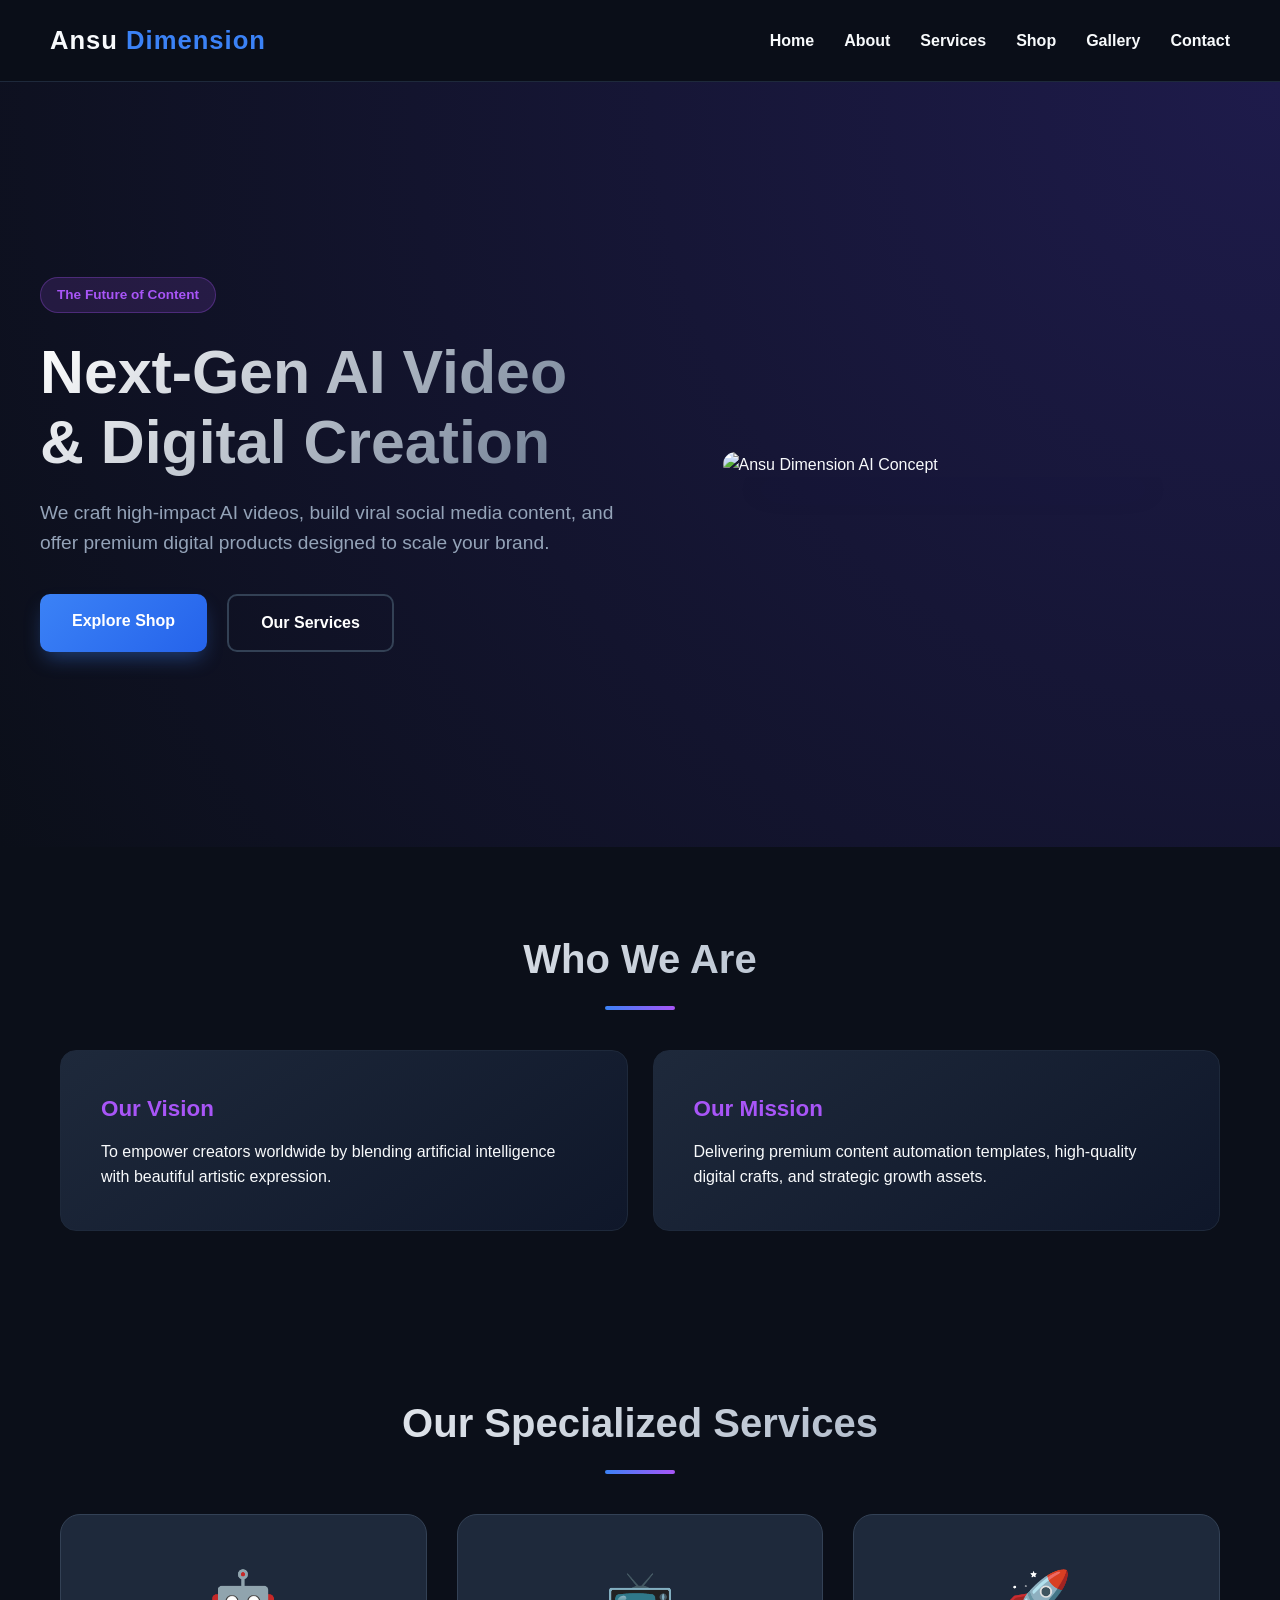
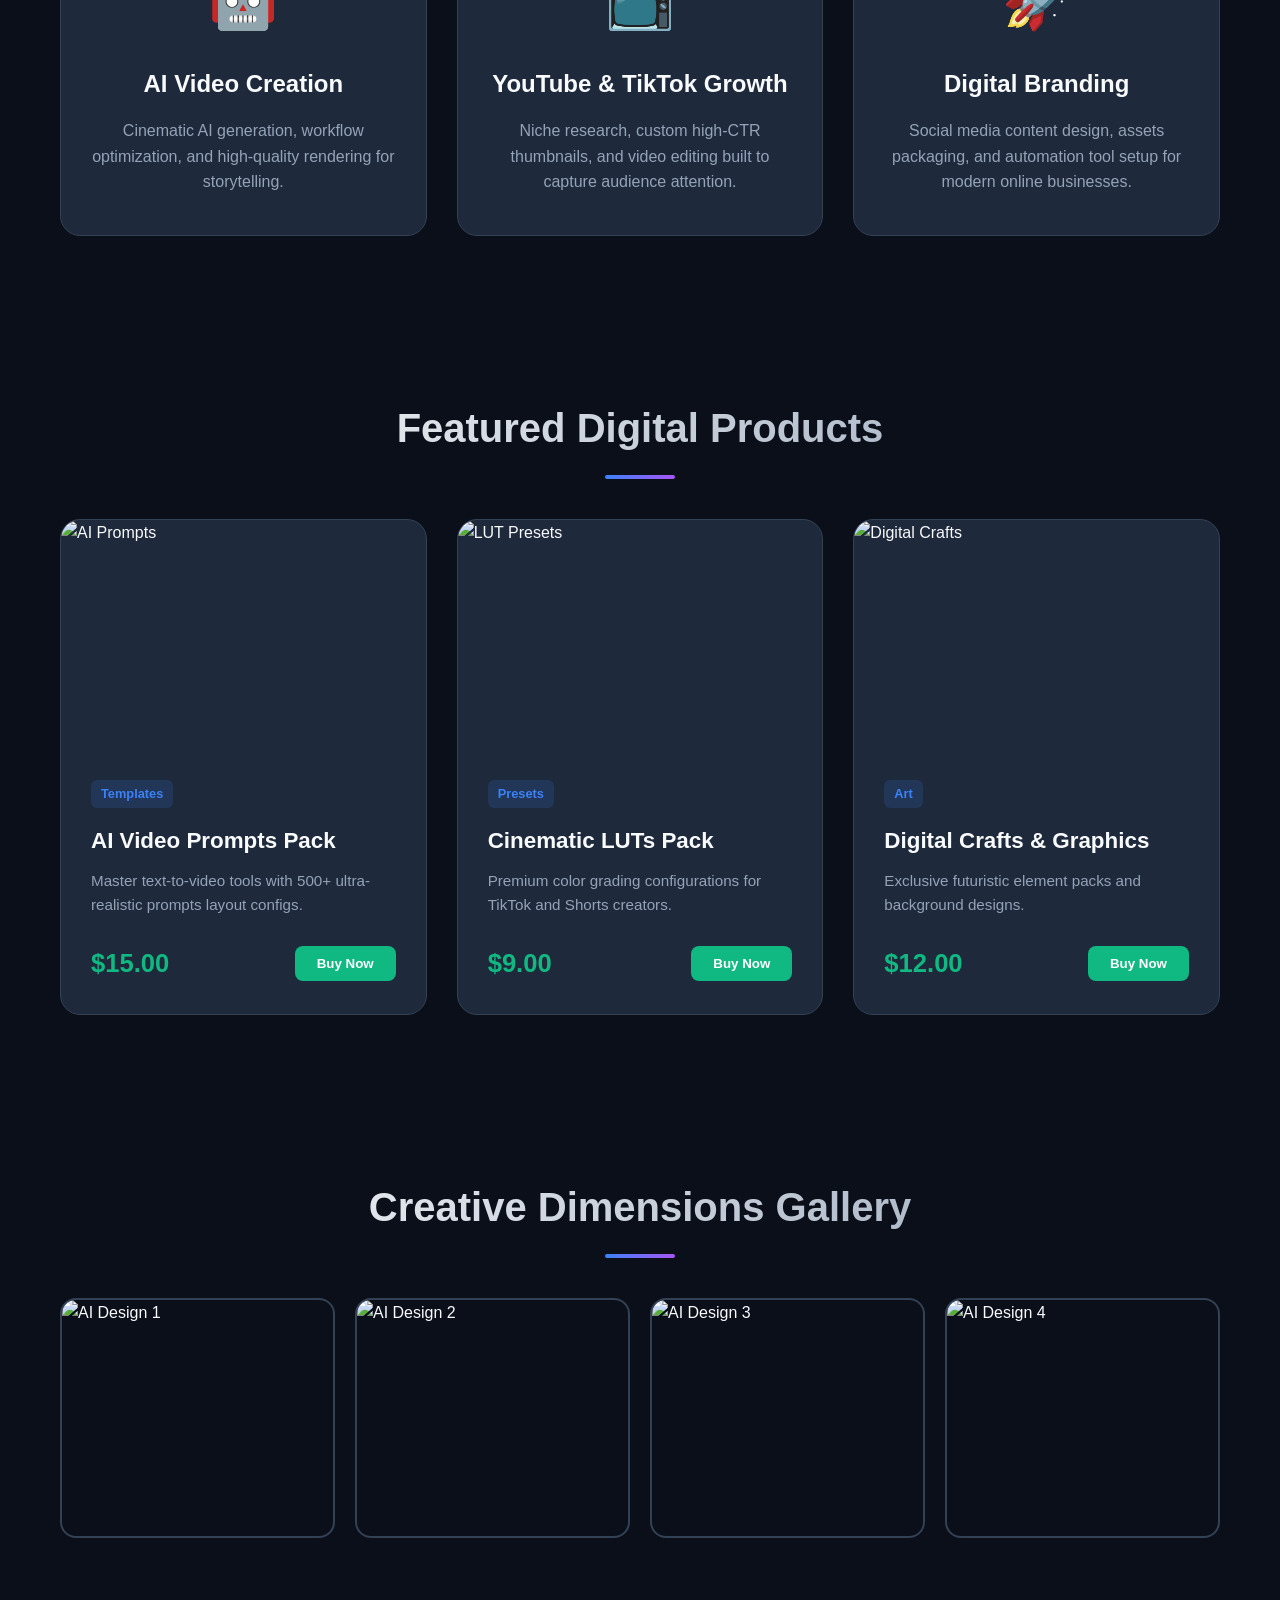
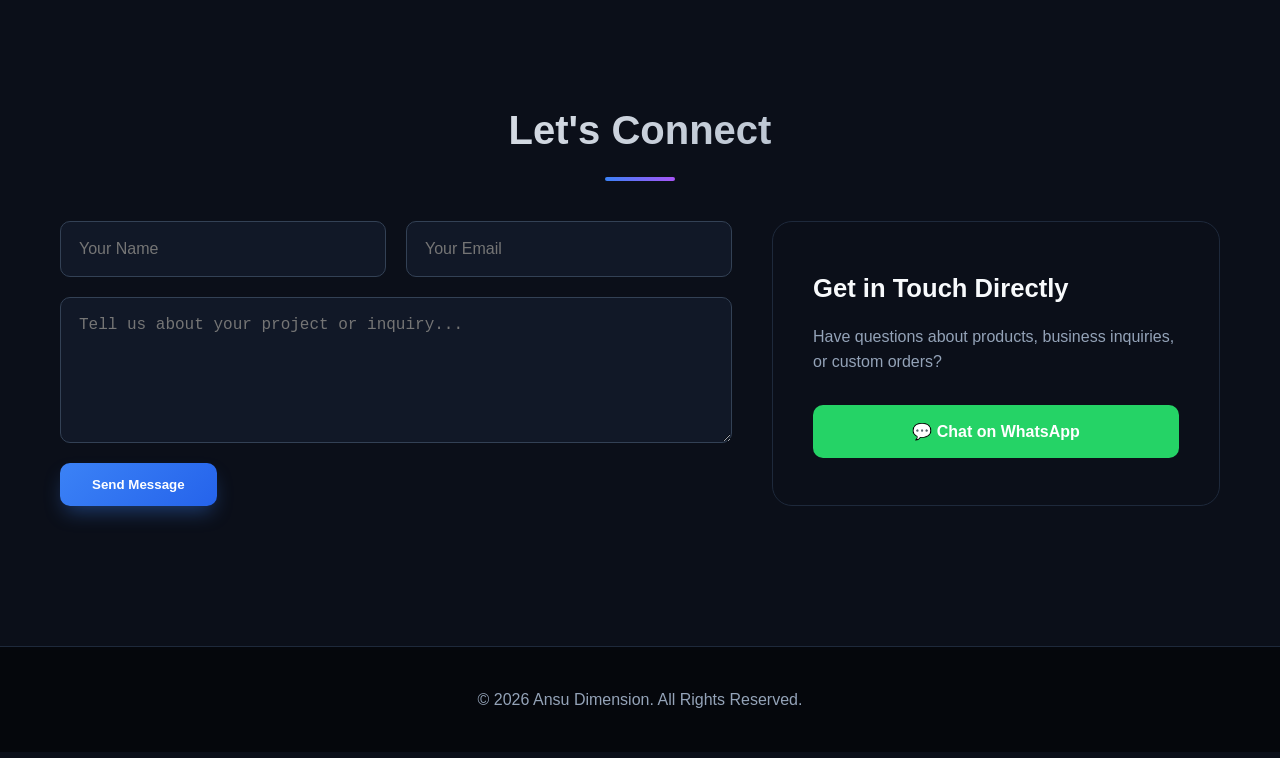
==== commit 9818d10a: "Revamp index.html for Ansu Dimension branding" ====
--- a/index.html
+++ b/index.html
@@ -1,47 +1,641 @@
 <!DOCTYPE html>
-<html>
+<html lang="en">
 <head>
-<meta charset="UTF-8">
-<meta name="viewport" content="width=device-width,initial-scale=1">
-<title>Ansu Creations</title>
-<link href="https://fonts.googleapis.com/css2?family=Poppins:wght@300;400;600&family=Playfair+Display:wght@700&display=swap" rel="stylesheet">
-<link rel="stylesheet" href="style.css">
+    <meta charset="UTF-8">
+    <meta name="viewport" content="width=device-width, initial-scale=1.0">
+    <title>Ansu Dimension | Premium AI Creation</title>
+    <style>
+        /* Modern Premium Variables */
+        :root {
+            --bg-dark: #0b0f19;
+            --bg-card: #1e293b;
+            --primary: #3b82f6;
+            --primary-glow: #2563eb;
+            --accent: #a855f7;
+            --text-main: #f8fafc;
+            --text-sub: #94a3b8;
+        }
+
+        * {
+            margin: 0;
+            padding: 0;
+            box-sizing: border-box;
+        }
+
+        html {
+            scroll-behavior: smooth;
+        }
+
+        body {
+            font-family: 'Segoe UI', Tahoma, Geneva, Verdana, sans-serif;
+            background-color: var(--bg-dark);
+            color: var(--text-main);
+            line-height: 1.6;
+            overflow-x: hidden;
+        }
+
+        .container {
+            max-width: 1200px;
+            margin: 0 auto;
+            padding: 80px 20px;
+        }
+
+        /* Titles Styling */
+        h2 {
+            text-align: center;
+            font-size: 2.5rem;
+            font-weight: 800;
+            background: linear-gradient(135deg, #fff, var(--text-sub));
+            -webkit-background-clip: text;
+            -webkit-text-fill-color: transparent;
+        }
+
+        .line {
+            width: 70px;
+            height: 4px;
+            background: linear-gradient(90deg, var(--primary), var(--accent));
+            margin: 15px auto 40px auto;
+            border-radius: 10px;
+        }
+
+        /* Bulletproof Navigation */
+        .navbar {
+            display: flex;
+            justify-content: space-between;
+            align-items: center;
+            padding: 20px 50px;
+            background-color: rgba(11, 15, 25, 0.9);
+            backdrop-filter: blur(10px);
+            position: sticky;
+            top: 0;
+            z-index: 1000;
+            border-bottom: 1px solid #1e293b;
+        }
+
+        .navbar .logo {
+            font-size: 1.6rem;
+            font-weight: 800;
+            letter-spacing: 1px;
+        }
+
+        .navbar .logo span {
+            color: var(--primary);
+        }
+
+        .nav-links {
+            display: flex;
+            list-style: none;
+            gap: 30px;
+        }
+
+        .nav-links a {
+            color: var(--text-main);
+            text-decoration: none;
+            font-weight: 600;
+            transition: color 0.3s;
+        }
+
+        .nav-links a:hover {
+            color: var(--primary);
+        }
+
+        /* Gorgeous Hero Section */
+        .hero {
+            background: radial-gradient(circle at top right, #1e1b4b, var(--bg-dark));
+            padding: 100px 20px;
+            min-height: 85vh;
+            display: flex;
+            align-items: center;
+        }
+
+        .hero-container {
+            max-width: 1200px;
+            margin: 0 auto;
+            display: flex;
+            align-items: center;
+            justify-content: space-between;
+            gap: 50px;
+            flex-wrap: wrap;
+        }
+
+        .hero-text {
+            flex: 1;
+            min-width: 320px;
+        }
+
+        .badge {
+            background: rgba(168, 85, 247, 0.15);
+            color: var(--accent);
+            padding: 6px 16px;
+            border-radius: 30px;
+            font-size: 0.85rem;
+            font-weight: 700;
+            display: inline-block;
+            margin-bottom: 25px;
+            border: 1px solid rgba(168, 85, 247, 0.3);
+        }
+
+        .hero-text h1 {
+            font-size: 3.8rem;
+            line-height: 1.15;
+            margin-bottom: 20px;
+            font-weight: 800;
+            background: linear-gradient(135deg, #ffffff, #64748b);
+            -webkit-background-clip: text;
+            -webkit-text-fill-color: transparent;
+        }
+
+        .hero-text p {
+            color: var(--text-sub);
+            font-size: 1.2rem;
+            margin-bottom: 35px;
+        }
+
+        .hero-buttons {
+            display: flex;
+            gap: 20px;
+        }
+
+        .hero-image {
+            flex: 1;
+            min-width: 320px;
+            display: flex;
+            justify-content: center;
+        }
+
+        .hero-image img {
+            width: 100%;
+            max-width: 460px;
+            border-radius: 24px;
+            box-shadow: 0 25px 50px -12px rgba(59, 130, 246, 0.25);
+            animation: floating 4s ease-in-out infinite;
+        }
+
+        /* Buttons Styling */
+        .btn {
+            padding: 14px 32px;
+            border-radius: 10px;
+            font-weight: 600;
+            text-decoration: none;
+            display: inline-block;
+            transition: all 0.3s ease;
+            text-align: center;
+        }
+
+        .btn-primary {
+            background: linear-gradient(135deg, var(--primary), var(--primary-glow));
+            color: white;
+            box-shadow: 0 10px 20px -5px rgba(59, 130, 246, 0.4);
+        }
+
+        .btn-primary:hover {
+            transform: translateY(-3px);
+            box-shadow: 0 15px 25px -5px rgba(59, 130, 246, 0.6);
+        }
+
+        .btn-secondary {
+            background-color: transparent;
+            color: white;
+            border: 2px solid #334155;
+        }
+
+        .btn-secondary:hover {
+            background-color: #1e293b;
+            border-color: #475569;
+            transform: translateY(-3px);
+        }
+
+        /* Structured Grids to fix image alignment */
+        .grid {
+            display: grid;
+            grid-template-columns: repeat(auto-fit, minmax(320px, 1fr));
+            gap: 30px;
+            margin-top: 20px;
+        }
+
+        .card {
+            background-color: var(--bg-card);
+            border: 1px solid #334155;
+            border-radius: 20px;
+            overflow: hidden;
+            transition: all 0.3s ease;
+            display: flex;
+            flex-direction: column;
+        }
+
+        .card:hover {
+            transform: translateY(-10px);
+            box-shadow: 0 20px 30px -10px rgba(139, 92, 246, 0.2);
+            border-color: var(--accent);
+        }
+
+        /* About Section Layout */
+        .about-grid {
+            display: grid;
+            grid-template-columns: repeat(auto-fit, minmax(280px, 1fr));
+            gap: 25px;
+            margin-top: 20px;
+        }
+
+        .about-box {
+            background: linear-gradient(145deg, #1e293b, #0f172a);
+            padding: 40px;
+            border-radius: 16px;
+            border: 1px solid #1e293b;
+        }
+
+        .about-box h3 {
+            margin-bottom: 12px;
+            color: var(--accent);
+            font-size: 1.4rem;
+        }
+
+        /* Service Cards Layout */
+        .service-card {
+            padding: 40px 30px;
+            text-align: center;
+        }
+
+        .service-card .icon {
+            font-size: 3.5rem;
+            margin-bottom: 20px;
+        }
+
+        .service-card h3 {
+            font-size: 1.5rem;
+            margin-bottom: 15px;
+        }
+
+        .service-card p {
+            color: var(--text-sub);
+        }
+
+        /* Shop Section Fixes (Fixed Layout from image_8a70de.jpg) */
+        .product-card img {
+            width: 100%;
+            height: 230px;
+            object-fit: cover;
+        }
+
+        .product-info {
+            padding: 30px;
+            display: flex;
+            flex-direction: column;
+            flex-grow: 1;
+        }
+
+        .prod-tag {
+            font-size: 0.8rem;
+            background: rgba(59, 130, 246, 0.15);
+            color: var(--primary);
+            padding: 4px 10px;
+            border-radius: 6px;
+            font-weight: 700;
+            align-self: flex-start;
+        }
+
+        .product-info h3 {
+            margin: 15px 0 10px 0;
+            font-size: 1.4rem;
+        }
+
+        .product-info p {
+            color: var(--text-sub);
+            font-size: 0.95rem;
+            margin-bottom: 25px;
+        }
+
+        .price-row {
+            display: flex;
+            justify-content: space-between;
+            align-items: center;
+            margin-top: auto;
+        }
+
+        .price {
+            font-size: 1.6rem;
+            font-weight: 800;
+            color: #10b981;
+        }
+
+        .btn-buy {
+            background: #10b981;
+            color: white;
+            border: none;
+            padding: 10px 22px;
+            border-radius: 8px;
+            cursor: pointer;
+            font-weight: 700;
+            transition: background 0.2s;
+        }
+
+        .btn-buy:hover {
+            background: #059669;
+        }
+
+        /* Gallery System Layout */
+        .gallery-grid {
+            display: grid;
+            grid-template-columns: repeat(auto-fit, minmax(260px, 1fr));
+            gap: 20px;
+        }
+
+        .gallery-item {
+            border-radius: 16px;
+            overflow: hidden;
+            height: 240px;
+            border: 2px solid #334155;
+        }
+
+        .gallery-item img {
+            width: 100%;
+            height: 100%;
+            object-fit: cover;
+            transition: transform 0.4s;
+        }
+
+        .gallery-item:hover img {
+            transform: scale(1.1);
+        }
+
+        /* Fix Contact Form Layout from image_8a6df7.png */
+        .contact-wrapper {
+            display: grid;
+            grid-template-columns: 1.5fr 1fr;
+            gap: 40px;
+            margin-top: 20px;
+        }
+
+        .contact-form {
+            display: flex;
+            flex-direction: column;
+            gap: 20px;
+        }
+
+        .contact-form .input-group {
+            display: grid;
+            grid-template-columns: 1fr 1fr;
+            gap: 20px;
+        }
+
+        .contact-form input, .contact-form textarea {
+            background-color: #111827;
+            border: 1px solid #334155;
+            padding: 18px;
+            border-radius: 10px;
+            color: white;
+            font-size: 1rem;
+            outline: none;
+            width: 100%;
+            transition: border-color 0.3s;
+        }
+
+        .contact-form input:focus, .contact-form textarea:focus {
+            border-color: var(--primary);
+        }
+
+        .contact-form .btn {
+            align-self: flex-start;
+            border: none;
+        }
+
+        .contact-info {
+            background-color: #0b0f19;
+            padding: 40px;
+            border-radius: 20px;
+            border: 1px solid #1e293b;
+            display: flex;
+            flex-direction: column;
+            justify-content: center;
+        }
+
+        .contact-info h3 {
+            font-size: 1.6rem;
+            margin-bottom: 15px;
+        }
+
+        .contact-info p {
+            color: var(--text-sub);
+            margin-bottom: 30px;
+        }
+
+        .btn-whatsapp {
+            background-color: #25d366;
+            color: white;
+            text-decoration: none;
+            padding: 14px 24px;
+            border-radius: 10px;
+            text-align: center;
+            font-weight: 700;
+            transition: opacity 0.2s;
+        }
+
+        .btn-whatsapp:hover {
+            opacity: 0.9;
+        }
+
+        /* Beautiful Footer */
+        footer {
+            text-align: center;
+            padding: 40px;
+            background-color: #05070c;
+            border-top: 1px solid #1e293b;
+            color: var(--text-sub);
+            margin-top: 60px;
+        }
+
+        /* Smooth Floating Animation */
+        @keyframes floating {
+            0%, 100% { transform: translateY(0); }
+            50% { transform: translateY(-20px); }
+        }
+
+        /* Smooth Responsive Tweaks */
+        @media (max-width: 900px) {
+            .contact-wrapper { grid-template-columns: 1fr; }
+            .navbar { flex-direction: column; gap: 20px; }
+            .hero-text h1 { font-size: 2.8rem; }
+        }
+
+        @media (max-width: 600px) {
+            .contact-form .input-group { grid-template-columns: 1fr; }
+        }
+    </style>
 </head>
 <body>
-<header>
-<h1>Ansu Creations</h1>
-<p>Fashion • Handmade Crafts • Gifts</p>
-</header>
-
-<section class="hero">
-<h2>Handmade Fashion & Creative Gifts</h2>
-<p>Clothing, Earrings, Bags and Beautiful Accessories.</p>
-<a class="btn" href="#products">Shop Now</a>
-</section>
-
-<section id="products">
-<h2>Products</h2>
-<div class="grid">
-<div class="card">👗 Clothing</div>
-<div class="card">👜 Bags</div>
-<div class="card">💎 Earrings</div>
-<div class="card">🎁 Gifts</div>
-</div>
-</section>
-
-<section>
-<h2>Why Choose Us?</h2>
-<ul>
-<li>Handmade Quality</li>
-<li>Affordable Prices</li>
-<li>Fast Delivery</li>
-<li>Sri Lankan Small Business</li>
-</ul>
-</section>
-
-<footer>
-<p>© 2026 Ansu Creations - Sudharaka Anjula</p>
-</footer>
-<script src="script.js"></script>
+
+    <!-- Navigation Bar -->
+    <nav class="navbar">
+        <div class="logo">Ansu <span>Dimension</span></div>
+        <ul class="nav-links">
+            <li><a href="#home">Home</a></li>
+            <li><a href="#about">About</a></li>
+            <li><a href="#services">Services</a></li>
+            <li><a href="#shop">Shop</a></li>
+            <li><a href="#gallery">Gallery</a></li>
+            <li><a href="#contact">Contact</a></li>
+        </ul>
+    </nav>
+
+    <!-- Hero Section -->
+    <header id="home" class="hero">
+        <div class="hero-container">
+            <div class="hero-text">
+                <span class="badge">The Future of Content</span>
+                <h1>Next-Gen AI Video & Digital Creation</h1>
+                <p>We craft high-impact AI videos, build viral social media content, and offer premium digital products designed to scale your brand.</p>
+                <div class="hero-buttons">
+                    <a href="#shop" class="btn btn-primary">Explore Shop</a>
+                    <a href="#services" class="btn btn-secondary">Our Services</a>
+                </div>
+            </div>
+            <div class="hero-image">
+                <img src="https://images.unsplash.com/photo-1618005182384-a83a8bd57fbe?q=80&w=800&auto=format&fit=crop" alt="Ansu Dimension AI Concept">
+            </div>
+        </div>
+    </header>
+
+    <!-- About Section -->
+    <section id="about" class="about">
+        <div class="container">
+            <h2>Who We Are</h2>
+            <div class="line"></div>
+            <div class="about-grid">
+                <div class="about-box">
+                    <h3>Our Vision</h3>
+                    <p>To empower creators worldwide by blending artificial intelligence with beautiful artistic expression.</p>
+                </div>
+                <div class="about-box">
+                    <h3>Our Mission</h3>
+                    <p>Delivering premium content automation templates, high-quality digital crafts, and strategic growth assets.</p>
+                </div>
+            </div>
+        </div>
+    </section>
+
+    <!-- Services Section -->
+    <section id="services" class="services">
+        <div class="container">
+            <h2>Our Specialized Services</h2>
+            <div class="line"></div>
+            <div class="grid">
+                <div class="card service-card">
+                    <div class="icon">🤖</div>
+                    <h3>AI Video Creation</h3>
+                    <p>Cinematic AI generation, workflow optimization, and high-quality rendering for storytelling.</p>
+                </div>
+                <div class="card service-card">
+                    <div class="icon">📺</div>
+                    <h3>YouTube & TikTok Growth</h3>
+                    <p>Niche research, custom high-CTR thumbnails, and video editing built to capture audience attention.</p>
+                </div>
+                <div class="card service-card">
+                    <div class="icon">🚀</div>
+                    <h3>Digital Branding</h3>
+                    <p>Social media content design, assets packaging, and automation tool setup for modern online businesses.</p>
+                </div>
+            </div>
+        </div>
+    </section>
+
+    <!-- Shop Section -->
+    <section id="shop" class="shop">
+        <div class="container">
+            <h2>Featured Digital Products</h2>
+            <div class="line"></div>
+            <div class="grid">
+                <div class="card product-card">
+                    <img src="https://images.unsplash.com/photo-1639762681485-074b7f938ba0?q=80&w=600&auto=format&fit=crop" alt="AI Prompts">
+                    <div class="product-info">
+                        <span class="prod-tag">Templates</span>
+                        <h3>AI Video Prompts Pack</h3>
+                        <p>Master text-to-video tools with 500+ ultra-realistic prompts layout configs.</p>
+                        <div class="price-row">
+                            <span class="price">$15.00</span>
+                            <button class="btn-buy" onclick="buyItem('AI Video Prompts Pack')">Buy Now</button>
+                        </div>
+                    </div>
+                </div>
+                <div class="card product-card">
+                    <img src="https://images.unsplash.com/photo-1509198397868-475647b2a1e5?q=80&w=600&auto=format&fit=crop" alt="LUT Presets">
+                    <div class="product-info">
+                        <span class="prod-tag">Presets</span>
+                        <h3>Cinematic LUTs Pack</h3>
+                        <p>Premium color grading configurations for TikTok and Shorts creators.</p>
+                        <div class="price-row">
+                            <span class="price">$9.00</span>
+                            <button class="btn-buy" onclick="buyItem('Cinematic LUTs Pack')">Buy Now</button>
+                        </div>
+                    </div>
+                </div>
+                <div class="card product-card">
+                    <img src="https://images.unsplash.com/photo-1614850523459-c2f4c699c52e?q=80&w=600&auto=format&fit=crop" alt="Digital Crafts">
+                    <div class="product-info">
+                        <span class="prod-tag">Art</span>
+                        <h3>Digital Crafts & Graphics</h3>
+                        <p>Exclusive futuristic element packs and background designs.</p>
+                        <div class="price-row">
+                            <span class="price">$12.00</span>
+                            <button class="btn-buy" onclick="buyItem('Digital Crafts Pack')">Buy Now</button>
+                        </div>
+                    </div>
+                </div>
+            </div>
+        </div>
+    </section>
+
+    <!-- Gallery Section -->
+    <section id="gallery" class="gallery">
+        <div class="container">
+            <h2>Creative Dimensions Gallery</h2>
+            <div class="line"></div>
+            <div class="gallery-grid">
+                <div class="gallery-item"><img src="https://images.unsplash.com/photo-1634017839464-5c339ebe3cb4?q=80&w=500" alt="AI Design 1"></div>
+                <div class="gallery-item"><img src="https://images.unsplash.com/photo-1642543492481-44e81e3914a7?q=80&w=500" alt="AI Design 2"></div>
+                <div class="gallery-item"><img src="https://images.unsplash.com/photo-1620641788421-7a1c342ea42e?q=80&w=500" alt="AI Design 3"></div>
+                <div class="gallery-item"><img src="https://images.unsplash.com/photo-1618005182384-a83a8bd57fbe?q=80&w=500" alt="AI Design 4"></div>
+            </div>
+        </div>
+    </section>
+
+    <!-- Contact Section -->
+    <section id="contact" class="contact">
+        <div class="container">
+            <h2>Let's Connect</h2>
+            <div class="line"></div>
+            <div class="contact-wrapper">
+                <form class="contact-form" onsubmit="handleForm(event)">
+                    <div class="input-group">
+                        <input type="text" placeholder="Your Name" required>
+                        <input type="email" placeholder="Your Email" required>
+                    </div>
+                    <textarea placeholder="Tell us about your project or inquiry..." rows="6" required></textarea>
+                    <button type="submit" class="btn btn-primary">Send Message</button>
+                </form>
+                <div class="contact-info">
+                    <h3>Get in Touch Directly</h3>
+                    <p>Have questions about products, business inquiries, or custom orders?</p>
+                    <a href="https://wa.me/#" class="btn-whatsapp" target="_blank">💬 Chat on WhatsApp</a>
+                </div>
+            </div>
+        </div>
+    </section>
+
+    <!-- Footer -->
+    <footer>
+        <p>&copy; 2026 Ansu Dimension. All Rights Reserved.</p>
+    </footer>
+
+    <script>
+        function buyItem(itemName) {
+            alert('Thank you for choosing Ansu Dimension! Order process for "' + itemName + '" will trigger here.');
+        }
+
+        function handleForm(event) {
+            event.preventDefault();
+            alert('Thank you! Your message has been sent successfully.');
+            event.target.reset();
+        }
+    </script>
 </body>
-</html>+</html>
